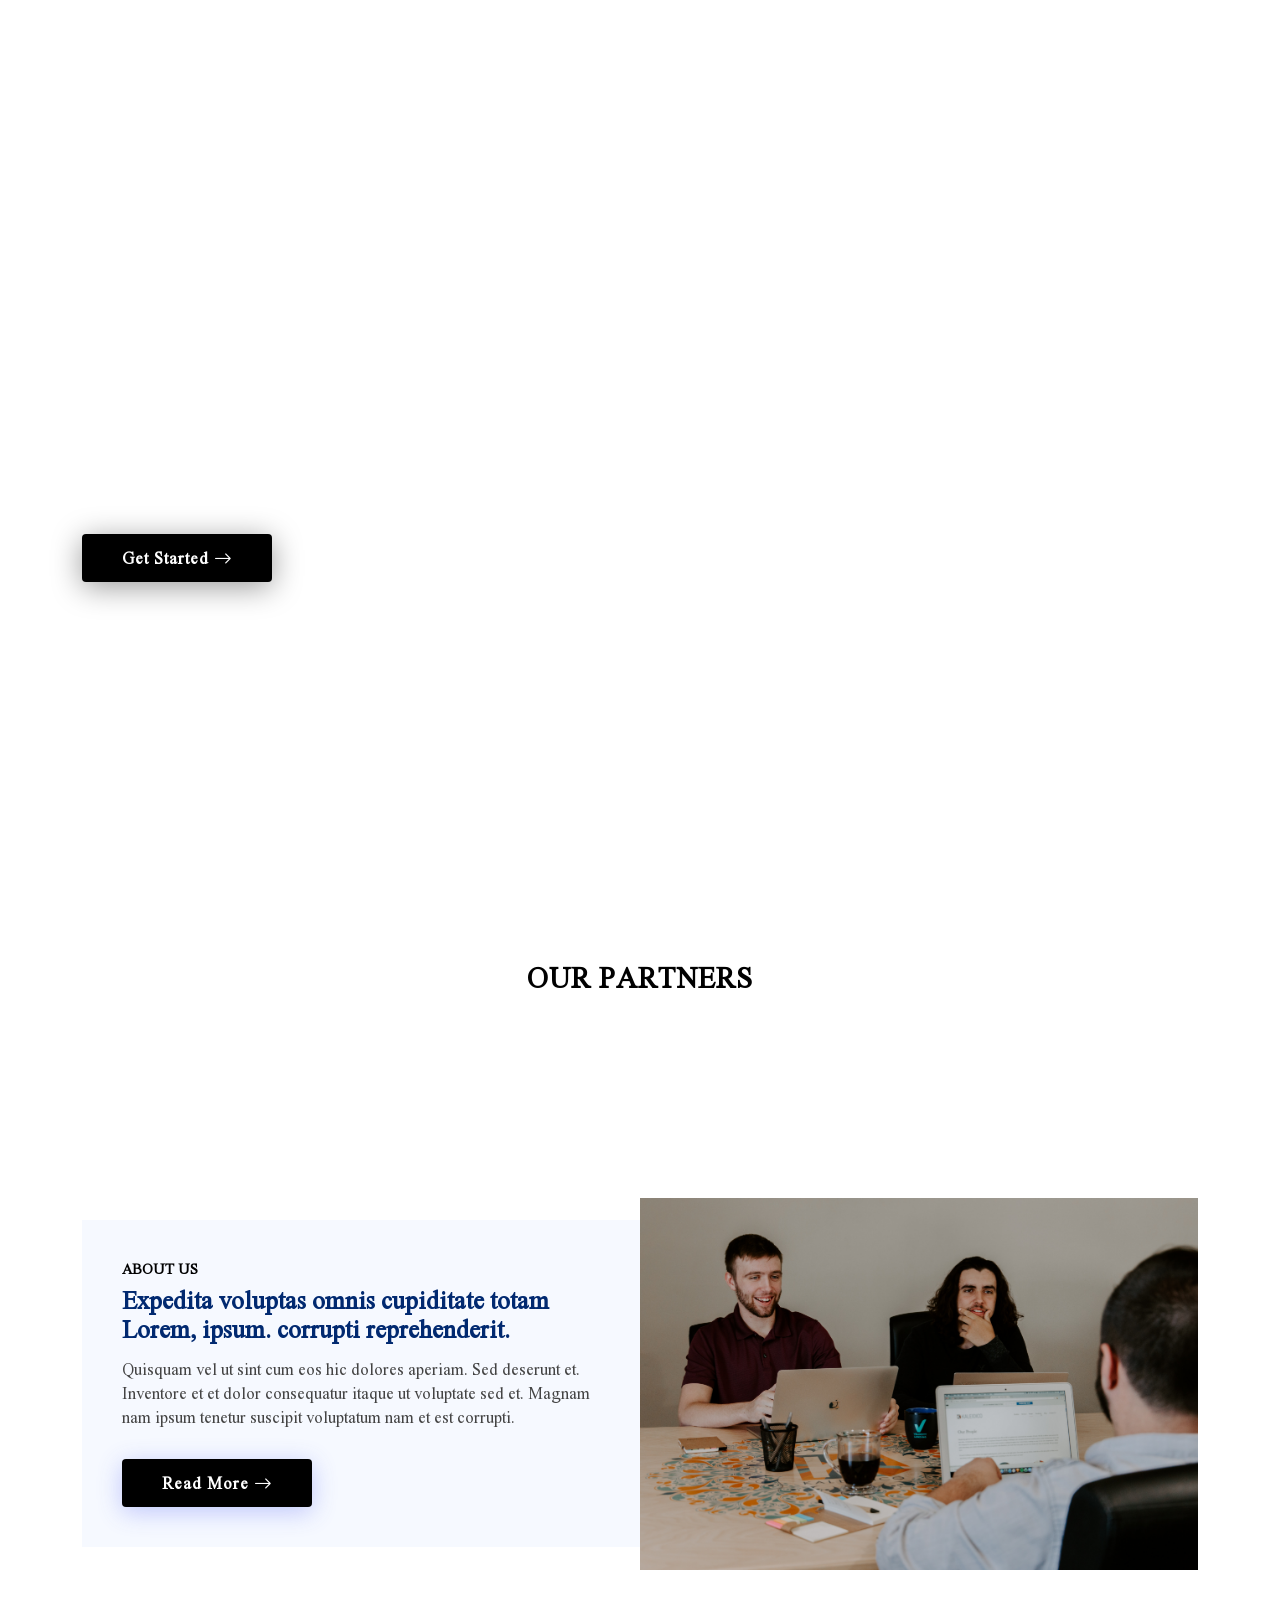
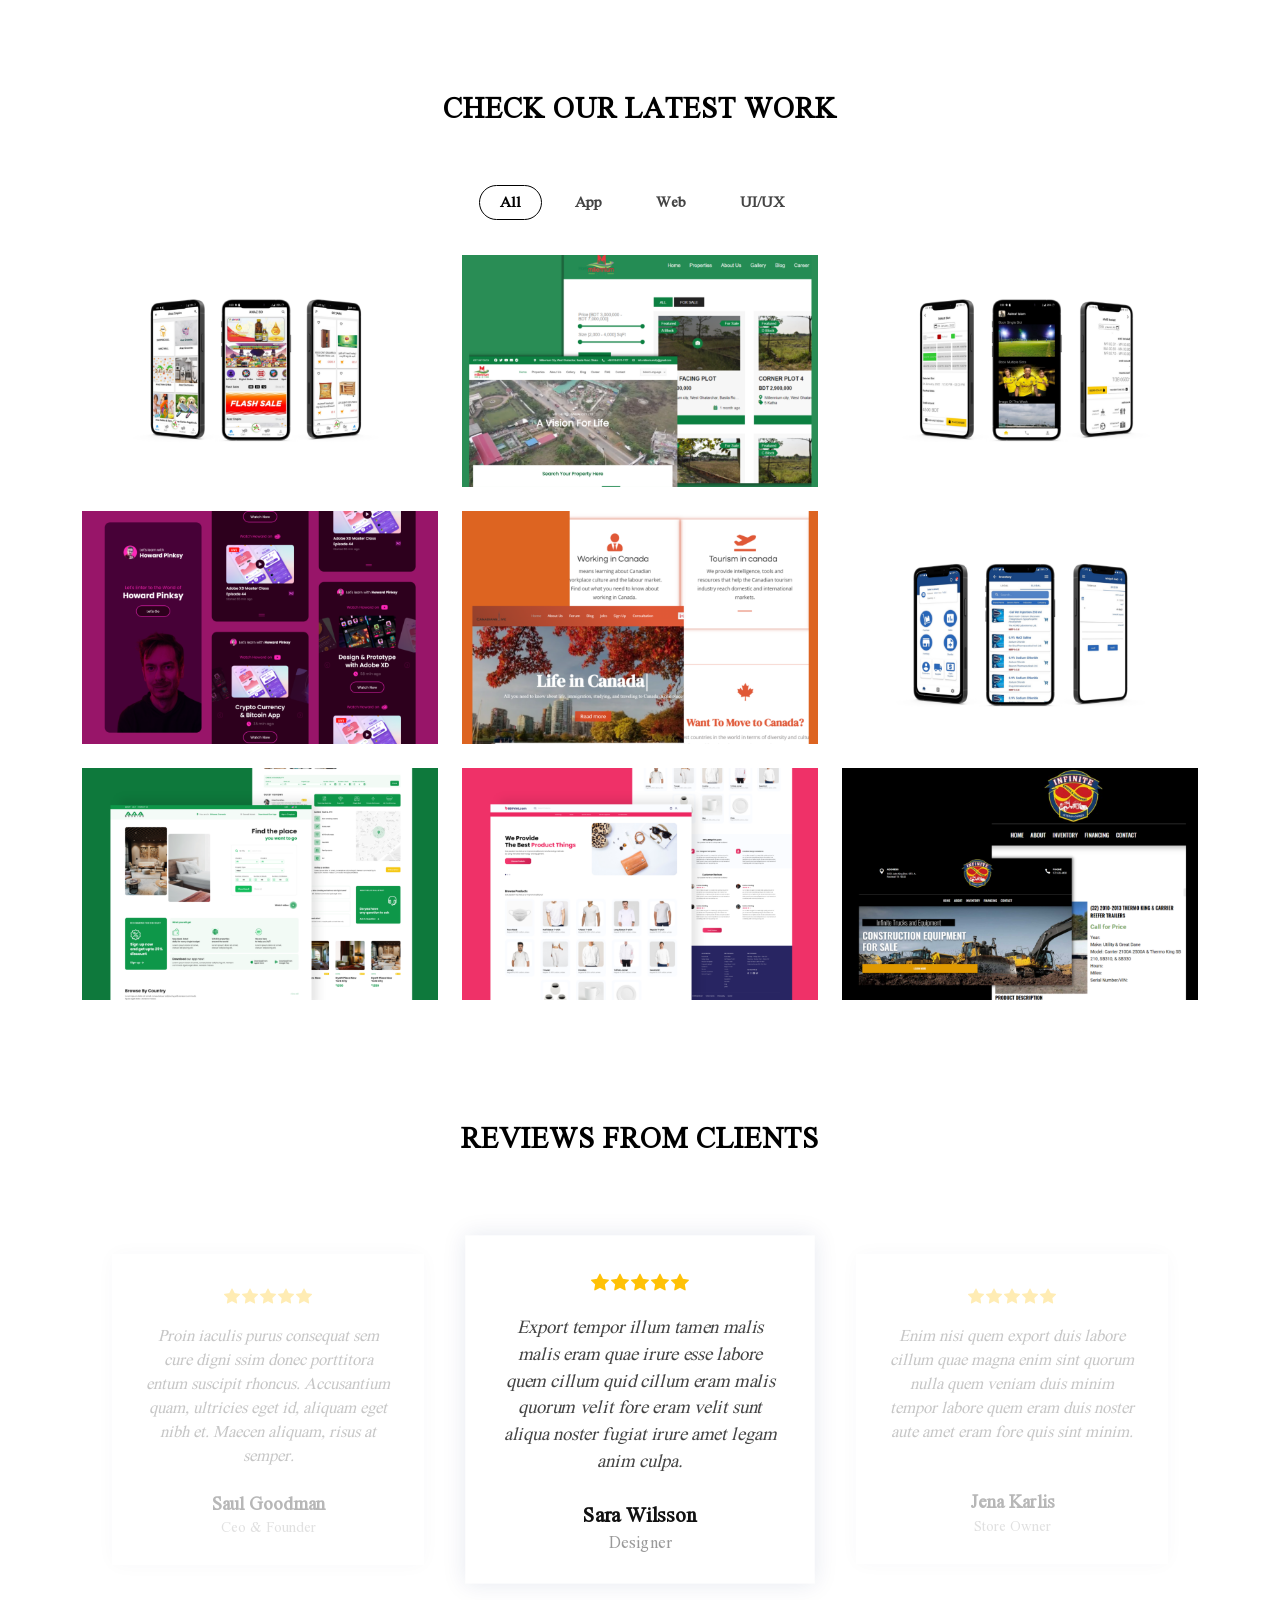
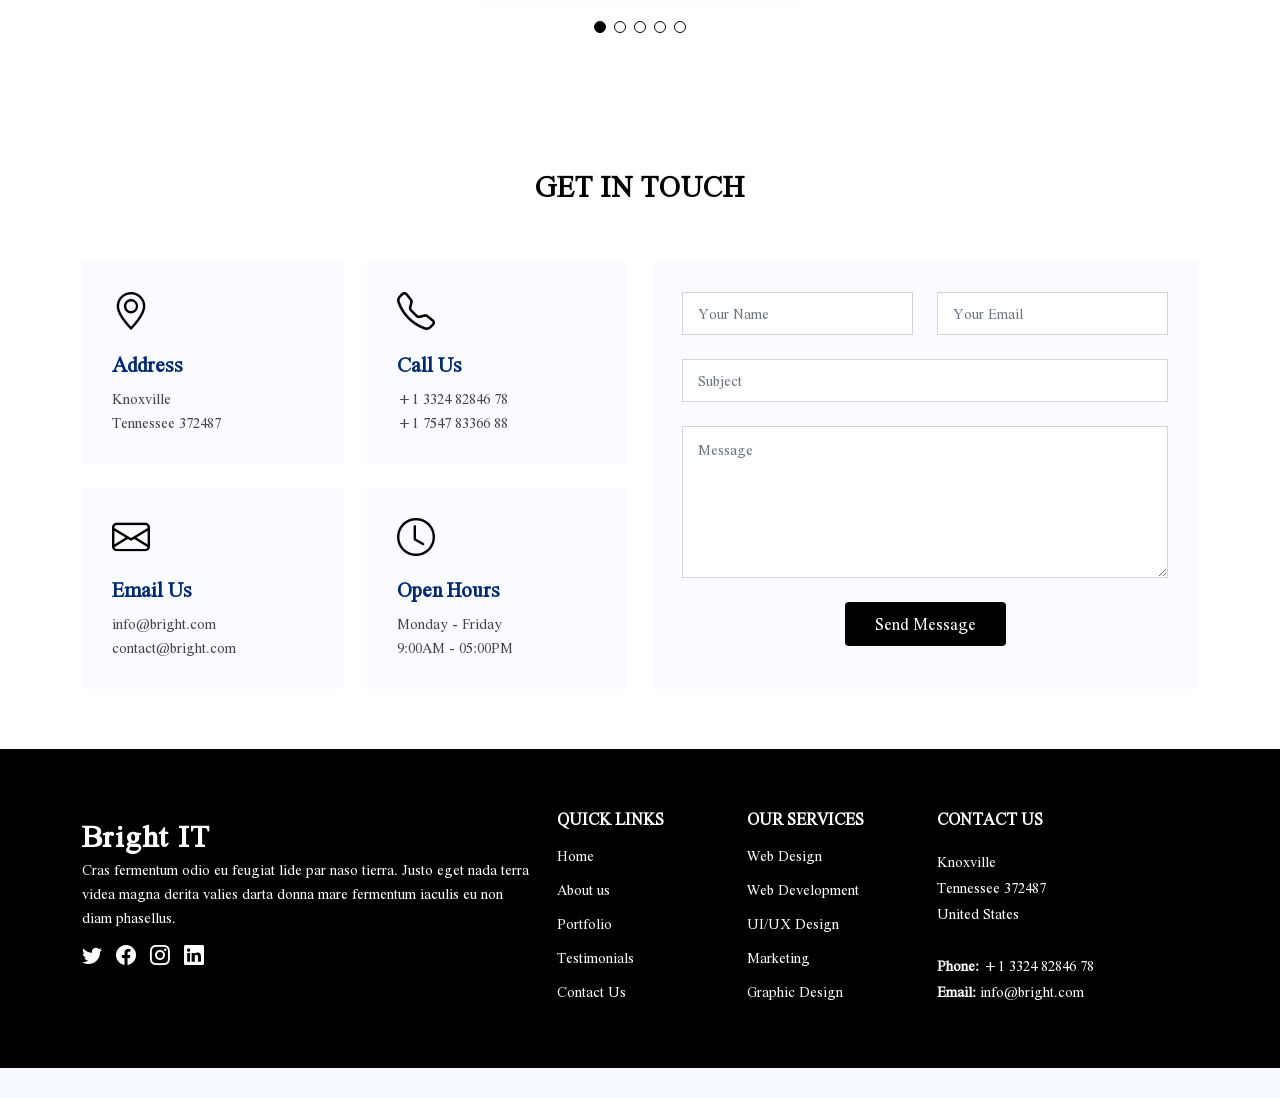
==== index.html @ 9708c17d "commit" ====
<!DOCTYPE html>
<html lang="en">

<head>
    <meta charset="utf-8">
    <meta content="width=device-width, initial-scale=1.0" name="viewport">

    <title>Bright IT Limited</title>
    <meta content="" name="description">
    <meta content="" name="keywords">

    <!-- Vendor CSS Files -->
    <link href="assets/vendor/bootstrap/css/bootstrap.min.css" rel="stylesheet">
    <link href="assets/vendor/bootstrap-icons/bootstrap-icons.css" rel="stylesheet">
    <link href="assets/vendor/glightbox/css/glightbox.min.css" rel="stylesheet">
    <link href="assets/vendor/remixicon/remixicon.css" rel="stylesheet">
    <link href="assets/vendor/swiper/swiper-bundle.min.css" rel="stylesheet">

    <link href="assets/css/style.css" rel="stylesheet">
</head>

<body>
    <!-- Header -->
    <header id="header" class="header fixed-top">
        <div class="container-fluid container-xl d-flex align-items-center justify-content-between">

            <a href="index.html" class="logo d-flex align-items-center">
                <span>Bright IT</span>
            </a>

            <nav id="navbar" class="navbar">
                <ul>
                    <li><a class="nav-link scrollto active" href="#hero">Home</a></li>
                    <li><a class="nav-link scrollto" href="#clients">Clients</a></li>
                    <li><a class="nav-link scrollto" href="#about">About Us</a></li>
                    <li><a class="nav-link scrollto" href="#portfolio">Portfolio</a></li>
                    <li><a class="nav-link scrollto" href="#testimonials">Testimonials</a></li>
                    <li><a href="#contact">Contact Us</a></li>
                </ul>
                <i class="bi bi-list mobile-nav-toggle"></i>
            </nav>
        </div>
    </header>

    <!-- Hero Section -->
    <section id="hero" class="hero d-flex align-items-center">
        <div class="container">
            <div class="row">

                <div class="col-lg-6 d-flex flex-column justify-content-center">
                    <h1>We offer modern solutions for growing your business</h1>
                    <h2>We are team of talented designers making websites with team of talented designers making
                        Bootstrap Lorem ipsum dolor sit.</h2>
                    <div>
                        <div class="text-center text-lg-start">
                            <a href="#about"
                                class="btn-get-started scrollto d-inline-flex align-items-center justify-content-center align-self-center">
                                <span>Get Started</span>
                                <i class="bi bi-arrow-right"></i>
                            </a>
                        </div>
                    </div>
                </div>

                <div class="col-lg-6 hero-img">
                    <img src="assets/img/hero-img.png" class="img-fluid" alt="">
                </div>
            </div>
        </div>
    </section>

    <!-- Clients Section -->
    <section id="clients" class="clients">
        <div class="container">
            <header class="section-heading">
                <h2>Our Partners</h2>
            </header>

            <div class="clients-slider swiper">
                <div class="swiper-wrapper align-items-center">
                    <div class="swiper-slide"><img src="assets/img/clients/client-1.png" class="img-fluid" alt=""></div>
                    <div class="swiper-slide"><img src="assets/img/clients/client-2.png" class="img-fluid" alt=""></div>
                    <div class="swiper-slide"><img src="assets/img/clients/client-3.png" class="img-fluid" alt=""></div>
                    <div class="swiper-slide"><img src="assets/img/clients/client-4.png" class="img-fluid" alt=""></div>
                    <div class="swiper-slide"><img src="assets/img/clients/client-5.png" class="img-fluid" alt=""></div>
                    <div class="swiper-slide"><img src="assets/img/clients/client-6.png" class="img-fluid" alt=""></div>
                    <div class="swiper-slide"><img src="assets/img/clients/client-7.png" class="img-fluid" alt=""></div>
                    <div class="swiper-slide"><img src="assets/img/clients/client-8.png" class="img-fluid" alt=""></div>
                </div>
            </div>
        </div>
    </section>

    <main id="main">
        <!-- About Section -->
        <section id="about" class="about">
            <div class="container">
                <div class="row gx-0">

                    <div class="col-lg-6 d-flex flex-column justify-content-center">
                        <div class="content">
                            <h3>About Us</h3>
                            <h2>Expedita voluptas omnis cupiditate totam Lorem, ipsum.
                                corrupti reprehenderit.</h2>
                            <p>
                                Quisquam vel ut sint cum eos hic dolores aperiam. Sed deserunt et. Inventore et et dolor
                                consequatur itaque ut voluptate sed et. Magnam nam ipsum tenetur suscipit voluptatum nam
                                et est corrupti.
                            </p>
                            <div class="text-center text-lg-start">
                                <a href="#"
                                    class="btn-read-more d-inline-flex align-items-center justify-content-center align-self-center">
                                    <span>Read More</span>
                                    <i class="bi bi-arrow-right"></i>
                                </a>
                            </div>
                        </div>
                    </div>

                    <div class="col-lg-6 d-flex align-items-center">
                        <img src="assets/img/about-image.jpg" class="img-fluid" alt="">
                    </div>

                </div>
            </div>
        </section>

        <!-- Portfolio Section -->
        <section id="portfolio" class="portfolio">
            <div class="container">
                <header class="section-heading">
                    <h2>Check our latest work</h2>
                </header>

                <div class="row">
                    <div class="col-lg-12 d-flex justify-content-center">
                        <ul id="portfolio-filters">
                            <li data-filter="*" class="filter-active">All</li>
                            <li data-filter=".filter-app">App</li>
                            <li data-filter=".filter-web">Web</li>
                            <li data-filter=".filter-ui">UI/UX</li>
                        </ul>
                    </div>
                </div>

                <div class="row gy-4 portfolio-container">
                    <div class="col-lg-4 col-md-6 portfolio-item filter-app">
                        <div class="portfolio-wrap">
                            <img src="assets/img/portfolio/portfolio1.png" class="img-fluid" alt="">
                            <div class="portfolio-info">
                                <h4>App 1</h4>
                                <p>App</p>
                                <div class="portfolio-links">
                                    <a href="assets/img/portfolio/portfolio1.png" data-gallery="portfolioGallery"
                                        class="portfokio-lightbox" title="App 1"><i class="bi bi-plus"></i></a>
                                    <a href="" title="More Details"><i class="bi bi-link"></i></a>
                                </div>
                            </div>
                        </div>
                    </div>

                    <div class="col-lg-4 col-md-6 portfolio-item filter-web">
                        <div class="portfolio-wrap">
                            <img src="assets/img/portfolio/portfolio4.png" class="img-fluid" alt="">
                            <div class="portfolio-info">
                                <h4>Web 3</h4>
                                <p>Web</p>
                                <div class="portfolio-links">
                                    <a href="assets/img/portfolio/portfolio4.png" data-gallery="portfolioGallery"
                                        class="portfokio-lightbox" title="Web 3"><i class="bi bi-plus"></i></a>
                                    <a href="" title="More Details"><i class="bi bi-link"></i></a>
                                </div>
                            </div>
                        </div>
                    </div>

                    <div class="col-lg-4 col-md-6 portfolio-item filter-app">
                        <div class="portfolio-wrap">
                            <img src="assets/img/portfolio/portfolio3.png" class="img-fluid" alt="">
                            <div class="portfolio-info">
                                <h4>App 2</h4>
                                <p>App</p>
                                <div class="portfolio-links">
                                    <a href="assets/img/portfolio/portfolio3.png" data-gallery="portfolioGallery"
                                        class="portfokio-lightbox" title="App 2"><i class="bi bi-plus"></i></a>
                                    <a href="" title="More Details"><i class="bi bi-link"></i></a>
                                </div>
                            </div>
                        </div>
                    </div>

                    <div class="col-lg-4 col-md-6 portfolio-item filter-ui">
                        <div class="portfolio-wrap">
                            <img src="assets/img/portfolio/portfolio7.png" class="img-fluid" alt="">
                            <div class="portfolio-info">
                                <h4>Card 2</h4>
                                <p>Card</p>
                                <div class="portfolio-links">
                                    <a href="assets/img/portfolio/portfolio7.png" data-gallery="portfolioGallery"
                                        class="portfokio-lightbox" title="Card 2"><i class="bi bi-plus"></i></a>
                                    <a href="" title="More Details"><i class="bi bi-link"></i></a>
                                </div>
                            </div>
                        </div>
                    </div>

                    <div class="col-lg-4 col-md-6 portfolio-item filter-web">
                        <div class="portfolio-wrap">
                            <img src="assets/img/portfolio/portfolio5.png" class="img-fluid" alt="">
                            <div class="portfolio-info">
                                <h4>Web 2</h4>
                                <p>Web</p>
                                <div class="portfolio-links">
                                    <a href="assets/img/portfolio/portfolio5.png" data-gallery="portfolioGallery"
                                        class="portfokio-lightbox" title="Web 2"><i class="bi bi-plus"></i></a>
                                    <a href="" title="More Details"><i class="bi bi-link"></i></a>
                                </div>
                            </div>
                        </div>
                    </div>

                    <div class="col-lg-4 col-md-6 portfolio-item filter-app">
                        <div class="portfolio-wrap">
                            <img src="assets/img/portfolio/portfolio2.png" class="img-fluid" alt="">
                            <div class="portfolio-info">
                                <h4>App 3</h4>
                                <p>App</p>
                                <div class="portfolio-links">
                                    <a href="assets/img/portfolio/portfolio2.png" data-gallery="portfolioGallery"
                                        class="portfokio-lightbox" title="App 3"><i class="bi bi-plus"></i></a>
                                    <a href="" title="More Details"><i class="bi bi-link"></i></a>
                                </div>
                            </div>
                        </div>
                    </div>

                    <div class="col-lg-4 col-md-6 portfolio-item filter-ui">
                        <div class="portfolio-wrap">
                            <img src="assets/img/portfolio/portfolio8.png" class="img-fluid" alt="">
                            <div class="portfolio-info">
                                <h4>Card 1</h4>
                                <p>Card</p>
                                <div class="portfolio-links">
                                    <a href="assets/img/portfolio/portfolio8.png" data-gallery="portfolioGallery"
                                        class="portfokio-lightbox" title="Card 1"><i class="bi bi-plus"></i></a>
                                    <a href="" title="More Details"><i class="bi bi-link"></i></a>
                                </div>
                            </div>
                        </div>
                    </div>

                    <div class="col-lg-4 col-md-6 portfolio-item filter-ui">
                        <div class="portfolio-wrap">
                            <img src="assets/img/portfolio/portfolio9.png" class="img-fluid" alt="">
                            <div class="portfolio-info">
                                <h4>Card 3</h4>
                                <p>Card</p>
                                <div class="portfolio-links">
                                    <a href="assets/img/portfolio/portfolio9.png" data-gallery="portfolioGallery"
                                        class="portfokio-lightbox" title="Card 3"><i class="bi bi-plus"></i></a>
                                    <a href="" title="More Details"><i class="bi bi-link"></i></a>
                                </div>
                            </div>
                        </div>
                    </div>

                    <div class="col-lg-4 col-md-6 portfolio-item filter-web">
                        <div class="portfolio-wrap">
                            <img src="assets/img/portfolio/portfolio6.png" class="img-fluid" alt="">
                            <div class="portfolio-info">
                                <h4>Web 3</h4>
                                <p>Web</p>
                                <div class="portfolio-links">
                                    <a href="assets/img/portfolio/portfolio6.png" data-gallery="portfolioGallery"
                                        class="portfokio-lightbox" title="Web 3"><i class="bi bi-plus"></i></a>
                                    <a href="" title="More Details"><i class="bi bi-link"></i></a>
                                </div>
                            </div>
                        </div>
                    </div>
                </div>
            </div>
        </section>

        <!-- Testimonials Section -->
        <section id="testimonials" class="testimonials">
            <div class="container">
                <header class="section-heading">
                    <h2>Reviews From Clients</h2>
                </header>

                <div class="testimonials-slider swiper">
                    <div class="swiper-wrapper">

                        <div class="swiper-slide">
                            <div class="testimonial-item">
                                <div class="stars">
                                    <i class="bi bi-star-fill"></i><i class="bi bi-star-fill"></i><i
                                        class="bi bi-star-fill"></i><i class="bi bi-star-fill"></i><i
                                        class="bi bi-star-fill"></i>
                                </div>
                                <p>
                                    Proin iaculis purus consequat sem cure digni ssim donec porttitora entum suscipit
                                    rhoncus. Accusantium quam, ultricies eget id, aliquam eget nibh et. Maecen aliquam,
                                    risus at semper.
                                </p>
                                <div class="profile mt-auto">
                                    <h3>Saul Goodman</h3>
                                    <h4>Ceo &amp; Founder</h4>
                                </div>
                            </div>
                        </div>

                        <div class="swiper-slide">
                            <div class="testimonial-item">
                                <div class="stars">
                                    <i class="bi bi-star-fill"></i><i class="bi bi-star-fill"></i><i
                                        class="bi bi-star-fill"></i><i class="bi bi-star-fill"></i><i
                                        class="bi bi-star-fill"></i>
                                </div>
                                <p>
                                    Export tempor illum tamen malis malis eram quae irure esse labore quem cillum quid
                                    cillum eram malis quorum velit fore eram velit sunt aliqua noster fugiat irure amet
                                    legam anim culpa.
                                </p>
                                <div class="profile mt-auto">
                                    <h3>Sara Wilsson</h3>
                                    <h4>Designer</h4>
                                </div>
                            </div>
                        </div>

                        <div class="swiper-slide">
                            <div class="testimonial-item">
                                <div class="stars">
                                    <i class="bi bi-star-fill"></i><i class="bi bi-star-fill"></i><i
                                        class="bi bi-star-fill"></i><i class="bi bi-star-fill"></i><i
                                        class="bi bi-star-fill"></i>
                                </div>
                                <p>
                                    Enim nisi quem export duis labore cillum quae magna enim sint quorum nulla quem
                                    veniam duis minim tempor labore quem eram duis noster aute amet eram fore quis sint
                                    minim.
                                </p>
                                <div class="profile mt-auto">
                                    <h3>Jena Karlis</h3>
                                    <h4>Store Owner</h4>
                                </div>
                            </div>
                        </div>

                        <div class="swiper-slide">
                            <div class="testimonial-item">
                                <div class="stars">
                                    <i class="bi bi-star-fill"></i><i class="bi bi-star-fill"></i><i
                                        class="bi bi-star-fill"></i><i class="bi bi-star-fill"></i><i
                                        class="bi bi-star-fill"></i>
                                </div>
                                <p>
                                    Fugiat enim eram quae cillum dolore dolor amet nulla culpa multos export minim
                                    fugiat minim velit minim dolor enim duis veniam ipsum anim magna sunt elit fore quem
                                    dolore labore illum veniam.
                                </p>
                                <div class="profile mt-auto">
                                    <h3>Matt Brandon</h3>
                                    <h4>Freelancer</h4>
                                </div>
                            </div>
                        </div>

                        <div class="swiper-slide">
                            <div class="testimonial-item">
                                <div class="stars">
                                    <i class="bi bi-star-fill"></i><i class="bi bi-star-fill"></i><i
                                        class="bi bi-star-fill"></i><i class="bi bi-star-fill"></i><i
                                        class="bi bi-star-fill"></i>
                                </div>
                                <p>
                                    Quis quorum aliqua sint quem legam fore sunt eram irure aliqua veniam tempor noster
                                    veniam enim culpa labore duis sunt culpa nulla illum cillum fugiat legam esse veniam
                                    culpa fore nisi cillum quid.
                                </p>
                                <div class="profile mt-auto">
                                    <h3>John Larson</h3>
                                    <h4>Entrepreneur</h4>
                                </div>
                            </div>
                        </div>

                    </div>
                    <div class="swiper-pagination"></div>
                </div>
            </div>
        </section>

        <!-- Contact Section -->
        <section id="contact" class="contact">
            <div class="container">
                <header class="section-heading">
                    <h2>Get In Touch</h2>
                </header>

                <div class="row gy-4">
                    <div class="col-lg-6">
                        <div class="row gy-4">
                            <div class="col-md-6">
                                <div class="info-box">
                                    <i class="bi bi-geo-alt"></i>
                                    <h3>Address</h3>
                                    <p>Knoxville<br>
                                        Tennessee 372487</p>
                                </div>
                            </div>

                            <div class="col-md-6">
                                <div class="info-box">
                                    <i class="bi bi-telephone"></i>
                                    <h3>Call Us</h3>
                                    <p>+1 3324 82846 78<br>+1 7547 83366 88</p>
                                </div>
                            </div>

                            <div class="col-md-6">
                                <div class="info-box">
                                    <i class="bi bi-envelope"></i>
                                    <h3>Email Us</h3>
                                    <p>info@bright.com<br>contact@bright.com</p>
                                </div>
                            </div>

                            <div class="col-md-6">
                                <div class="info-box">
                                    <i class="bi bi-clock"></i>
                                    <h3>Open Hours</h3>
                                    <p>Monday - Friday<br>9:00AM - 05:00PM</p>
                                </div>
                            </div>

                        </div>
                    </div>

                    <div class="col-lg-6">
                        <form action="" method="" class="php-email-form">
                            <div class="row gy-4">

                                <div class="col-md-6">
                                    <input type="text" name="name" class="form-control" placeholder="Your Name"
                                        required>
                                </div>

                                <div class="col-md-6 ">
                                    <input type="email" class="form-control" name="email" placeholder="Your Email"
                                        required>
                                </div>

                                <div class="col-md-12">
                                    <input type="text" class="form-control" name="subject" placeholder="Subject"
                                        required>
                                </div>

                                <div class="col-md-12">
                                    <textarea class="form-control" name="message" rows="6" placeholder="Message"
                                        required></textarea>
                                </div>

                                <div class="col-md-12 text-center">
                                    <div class="loading">Loading</div>
                                    <div class="error-message"></div>
                                    <div class="sent-message">Your message has been sent. Thank you!</div>

                                    <button type="submit">Send Message</button>
                                </div>
                            </div>
                        </form>
                    </div>
                </div>
            </div>
        </section>
    </main>

    <!-- Footer -->
    <footer id="footer" class="footer">
        <div class="footer-top">
            <div class="container">

                <div class="row gy-4">
                    <div class="col-lg-5 col-md-12 footer-info">
                        <a href="index.html" class="logo d-flex align-items-center">
                            <span>Bright IT</span>
                        </a>
                        <p>Cras fermentum odio eu feugiat lide par naso tierra. Justo eget nada terra videa magna derita
                            valies darta donna mare fermentum iaculis eu non diam phasellus.</p>
                        <div class="social-links mt-3">
                            <a href="https://shahriarrhythm.com/" class="twitter"><i class="bi bi-twitter"></i></a>
                            <a href="https://shahriarrhythm.com/" class="facebook"><i class="bi bi-facebook"></i></a>
                            <a href="https://shahriarrhythm.com/" class="instagram"><i class="bi bi-instagram"></i></a>
                            <a href="https://shahriarrhythm.com/" class="linkedin"><i class="bi bi-linkedin"></i></a>
                        </div>
                    </div>

                    <div class="col-lg-2 col-6 footer-links">
                        <h4>Quick Links</h4>
                        <ul>
                            <li></i> <a href="#hero">Home</a></li>
                            <li></i> <a href="#about">About us</a></li>
                            <li></i> <a href="#portfolio">Portfolio</a></li>
                            <li></i> <a href="#testimonials">Testimonials</a></li>
                            <li></i> <a href="#contact">Contact Us</a></li>
                        </ul>
                    </div>

                    <div class="col-lg-2 col-6 footer-links">
                        <h4>Our Services</h4>
                        <ul>
                            <li></i> <a href="#">Web Design</a></li>
                            <li></i> <a href="#">Web Development</a></li>
                            <li></i> <a href="#">UI/UX Design</a></li>
                            <li></i> <a href="#">Marketing</a></li>
                            <li></i> <a href="#">Graphic Design</a></li>
                        </ul>
                    </div>

                    <div class="col-lg-3 col-md-12 footer-contact text-center text-md-start">
                        <h4>Contact Us</h4>
                        <p>
                            Knoxville <br>
                            Tennessee 372487<br>
                            United States <br><br>
                            <strong>Phone:</strong> +1 3324 82846 78<br>
                            <strong>Email:</strong> info@bright.com<br>
                        </p>
                    </div>
                </div>

            </div>
        </div>
    </footer>

    <!-- scroll to top button -->
    <a href="#" class="back-to-top d-flex align-items-center justify-content-center"><i
            class="bi bi-arrow-up-short"></i></a>

    <!-- Vendor JS Files -->
    <script src="assets/vendor/purecounter/purecounter.js"></script>
    <script src="assets/vendor/bootstrap/js/bootstrap.bundle.min.js"></script>
    <script src="assets/vendor/glightbox/js/glightbox.min.js"></script>
    <script src="assets/vendor/isotope-layout/isotope.pkgd.min.js"></script>
    <script src="assets/vendor/swiper/swiper-bundle.min.js"></script>

    <!-- Custom JS File -->
    <script src="assets/js/main.js"></script>
</body>

</html>
---- assets/css/style.css ----
/* font */
@import url('https://fonts.googleapis.com/css2?family=Nuosu+SIL&display=swap');

/* Global style */
:root {
  scroll-behavior: smooth;
}

body {
  font-family: 'Nuosu SIL', serif;
  color: #444444;
}

a {
  color: #000000;
  text-decoration: none;
}

a:hover {
  color: #0c1781;
  text-decoration: none;
}

h1,
h2,
h3,
h4,
h5,
h6 {
  font-family: 'Nuosu SIL', serif;
}

/* Sections */
section {
  padding: 60px 0;
  overflow: hidden;
}

.section-heading {
  text-align: center;
  padding-bottom: 60px;
}

.section-heading h2 {
  font-size: 28px;
  letter-spacing: 1px;
  font-weight: 700;
  margin: 0;
  color: #000000;
  text-transform: uppercase;
}

@media (max-width: 768px) {
  .section-heading p {
    font-size: 28px;
    line-height: 32px;
  }
}

/* Back to top button */
.back-to-top {
  position: fixed;
  visibility: hidden;
  opacity: 0;
  right: 15px;
  bottom: 15px;
  z-index: 99999;
  background: #000000;
  width: 40px;
  height: 40px;
  border-radius: 4px;
  transition: all 0.4s;
}

.back-to-top i {
  font-size: 24px;
  color: #fff;
  line-height: 0;
}

.back-to-top:hover {
  background: #ffffff;
}

.back-to-top i:hover {
  color: black;
}

.back-to-top.active {
  visibility: visible;
  opacity: 1;
}

/* Header */
.header {
  transition: all 0.5s;
  z-index: 997;
  padding: 20px 0;
}

.header.header-scrolled {
  background: rgb(0, 0, 0);
  padding: 15px 0;
  box-shadow: 0px 2px 20px rgba(197, 197, 197, 0.1);
}

.header .logo {
  line-height: 0;
}

.header .logo span {
  font-size: 30px;
  font-weight: 700;
  letter-spacing: 1px;
  color: #ffffff;
  font-family: 'Nuosu SIL', serif;
  margin-top: 3px;
}

/* Navigation Menu 
Desktop Navigation */
.navbar {
  padding: 0;
}

.navbar ul {
  margin: 0;
  padding: 0;
  display: flex;
  list-style: none;
  align-items: center;
}

.navbar li {
  position: relative;
}

.navbar a,
.navbar a:focus {
  display: flex;
  align-items: center;
  justify-content: space-between;
  padding: 10px 0 10px 30px;
  font-family: 'Nuosu SIL', serif;
  font-size: 16px;
  font-weight: 700;
  color: #ffffff;
  white-space: nowrap;
  transition: 0.3s;
}

.navbar a i,
.navbar a:focus i {
  font-size: 12px;
  line-height: 0;
  margin-left: 5px;
}

.navbar a:hover,
.navbar .active,
.navbar .active:focus,
.navbar li:hover>a {
  color: #ffffff;
}

/* Mobile Navigation */
.mobile-nav-toggle {
  color: #012970;
  font-size: 28px;
  cursor: pointer;
  display: none;
  line-height: 0;
  transition: 0.5s;
}

.mobile-nav-toggle.bi-x {
  color: #fff;
}

@media (max-width: 991px) {
  .mobile-nav-toggle {
    display: block;
  }

  .navbar ul {
    display: none;
  }
}

.navbar-mobile {
  position: fixed;
  overflow: hidden;
  top: 0;
  right: 0;
  left: 0;
  bottom: 0;
  background: rgba(1, 22, 61, 0.9);
  transition: 0.3s;
}

.navbar-mobile .mobile-nav-toggle {
  position: absolute;
  top: 15px;
  right: 15px;
}

.navbar-mobile ul {
  display: block;
  position: absolute;
  top: 55px;
  right: 15px;
  bottom: 15px;
  left: 15px;
  padding: 10px 0;
  border-radius: 10px;
  background-color: #fff;
  overflow-y: auto;
  transition: 0.3s;
}

.navbar-mobile a,
.navbar-mobile a:focus {
  padding: 10px 20px;
  font-size: 15px;
  color: #012970;
}

.navbar-mobile a:hover,
.navbar-mobile .active,
.navbar-mobile li:hover>a {
  color: #000000;
}

/* Hero Section */
.hero {
  width: 100%;
  height: 100vh;
  background: url(../img/bg.jpg) top right no-repeat;
  background-size: cover;
}

.hero h1 {
  margin: 0;
  font-size: 48px;
  font-weight: 700;
  color: #ffffff;
}

.hero h2 {
  color: #ffffff;
  margin: 15px 0 0 0;
  font-size: 20px;
  line-height: 28px;
}

.hero .btn-get-started {
  margin-top: 30px;
  line-height: 0;
  padding: 15px 40px;
  border-radius: 4px;
  transition: 0.5s;
  color: #fff;
  background: #000000;
  box-shadow: 0px 5px 30px rgba(0, 0, 0, 0.4);
}

.hero .btn-get-started span {
  font-family: 'Nuosu SIL', serif;
  font-weight: 600;
  font-size: 16px;
  letter-spacing: 1px;
}

.hero .btn-get-started i {
  margin-left: 5px;
  font-size: 18px;
  transition: 0.3s;
}

.hero .btn-get-started:hover i {
  transform: translateX(5px);
}

.hero .hero-img {
  text-align: right;
}

@media (min-width: 1024px) {
  .hero {
    background-attachment: fixed;
  }
}

@media (max-width: 991px) {
  .hero {
    height: auto;
    padding: 120px 0 60px 0;
  }

  .hero .hero-img {
    text-align: center;
    margin-top: 80px;
  }

  .hero .hero-img img {
    width: 80%;
  }
}

@media (max-width: 768px) {
  .hero {
    text-align: center;
  }

  .hero h1 {
    font-size: 32px;
  }

  .hero h2 {
    font-size: 24px;
  }

  .hero .hero-img img {
    width: 100%;
  }
}

/* Clients */
.clients .clients-slider .swiper-slide img {
  opacity: 0.5;
  transition: 0.3s;
}

.clients .clients-slider .swiper-slide img:hover {
  opacity: 1;
}

/* About */
.about .content {
  background-color: #f6f9ff;
  padding: 40px;
}

.about h3 {
  font-size: 14px;
  font-weight: 700;
  color: #000000;
  text-transform: uppercase;
}

.about h2 {
  font-size: 24px;
  font-weight: 700;
  color: #012970;
}

.about p {
  margin: 15px 0 30px 0;
  line-height: 24px;
}

.about .btn-read-more {
  line-height: 0;
  padding: 15px 40px;
  border-radius: 4px;
  transition: 0.5s;
  color: #fff;
  background: #000000;
  box-shadow: 0px 5px 25px rgba(65, 84, 241, 0.3);
}

.about .btn-read-more span {
  font-family: 'Nuosu SIL', serif;
  font-weight: 600;
  font-size: 16px;
  letter-spacing: 1px;
}

.about .btn-read-more i {
  margin-left: 5px;
  font-size: 18px;
  transition: 0.3s;
}

.about .btn-read-more:hover i {
  transform: translateX(5px);
}

/* Portfolio */
.portfolio #portfolio-filters {
  padding: 0;
  margin: 0 auto 25px auto;
  list-style: none;
  text-align: center;
  background: white;
  border-radius: 50px;
  padding: 2px 15px;
}

.portfolio #portfolio-filters li {
  cursor: pointer;
  display: inline-block;
  padding: 8px 20px 10px 20px;
  font-size: 15px;
  font-weight: 600;
  line-height: 1;
  color: #444444;
  margin: 0 4px 8px 4px;
  transition: 0.3s;
  border-radius: 50px;
  border: 1px solid #fff;
}

.portfolio #portfolio-filters li:hover,
.portfolio #portfolio-filters li.filter-active {
  color: #000000;
  border-color: #000000;
}

.portfolio #portfolio-filters li:last-child {
  margin-right: 0;
}

.portfolio .portfolio-wrap {
  transition: 0.3s;
  position: relative;
  overflow: hidden;
  z-index: 1;
  background: rgba(255, 255, 255, 0.75);
}

.portfolio .portfolio-wrap::before {
  content: "";
  background: rgba(255, 255, 255, 0.75);
  position: absolute;
  left: 30px;
  right: 30px;
  top: 30px;
  bottom: 30px;
  transition: all ease-in-out 0.3s;
  z-index: 2;
  opacity: 0;
}

.portfolio .portfolio-wrap img {
  transition: 1s;
}

.portfolio .portfolio-wrap .portfolio-info {
  opacity: 0;
  position: absolute;
  top: 0;
  left: 0;
  right: 0;
  bottom: 0;
  text-align: center;
  z-index: 3;
  transition: all ease-in-out 0.3s;
  display: flex;
  flex-direction: column;
  justify-content: center;
  align-items: center;
}

.portfolio .portfolio-wrap .portfolio-info::before {
  display: block;
  content: "";
  width: 48px;
  height: 48px;
  position: absolute;
  top: 35px;
  left: 35px;
  border-top: 3px solid rgba(1, 41, 112, 0.2);
  border-left: 3px solid rgba(1, 41, 112, 0.2);
  transition: all 0.5s ease 0s;
  z-index: 9994;
}

.portfolio .portfolio-wrap .portfolio-info::after {
  display: block;
  content: "";
  width: 48px;
  height: 48px;
  position: absolute;
  bottom: 35px;
  right: 35px;
  border-bottom: 3px solid rgba(1, 41, 112, 0.2);
  border-right: 3px solid rgba(1, 41, 112, 0.2);
  transition: all 0.5s ease 0s;
  z-index: 9994;
}

.portfolio .portfolio-wrap .portfolio-info h4 {
  font-size: 20px;
  color: #012970;
  font-weight: 700;
}

.portfolio .portfolio-wrap .portfolio-info p {
  color: #012970;
  font-weight: 600;
  font-size: 14px;
  text-transform: uppercase;
  padding: 0;
  margin: 0;
}

.portfolio .portfolio-wrap .portfolio-links {
  text-align: center;
  z-index: 4;
}

.portfolio .portfolio-wrap .portfolio-links a {
  color: #fff;
  background: #000000;
  margin: 10px 2px;
  width: 36px;
  height: 36px;
  display: inline-flex;
  align-items: center;
  justify-content: center;
  border-radius: 50%;
  transition: 0.3s;
}

.portfolio .portfolio-wrap .portfolio-links a i {
  font-size: 24px;
  line-height: 0;
}

.portfolio .portfolio-wrap .portfolio-links a:hover {
  background: #0c1781;
}

.portfolio .portfolio-wrap:hover img {
  transform: scale(1.1);
}

.portfolio .portfolio-wrap:hover::before {
  top: 0;
  left: 0;
  right: 0;
  bottom: 0;
  opacity: 1;
}

.portfolio .portfolio-wrap:hover .portfolio-info {
  opacity: 1;
}

.portfolio .portfolio-wrap:hover .portfolio-info::before {
  top: 15px;
  left: 15px;
}

.portfolio .portfolio-wrap:hover .portfolio-info::after {
  bottom: 15px;
  right: 15px;
}

/* Testimonials */
.testimonials .testimonial-item {
  box-sizing: content-box;
  padding: 30px;
  margin: 40px 30px;
  box-shadow: 0px 0 20px rgba(1, 41, 112, 0.1);
  background: #fff;
  min-height: 250px;
  display: flex;
  flex-direction: column;
  text-align: center;
  transition: 0.3s;
}

.testimonials .testimonial-item .stars {
  margin-bottom: 15px;
}

.testimonials .testimonial-item .stars i {
  color: #ffc107;
  margin: 0 1px;
}

.testimonials .testimonial-item .testimonial-img {
  width: 90px;
  border-radius: 50%;
  border: 4px solid #fff;
  margin: 0 auto;
}

.testimonials .testimonial-item h3 {
  font-size: 18px;
  font-weight: bold;
  margin: 10px 0 5px 0;
  color: #111;
}

.testimonials .testimonial-item h4 {
  font-size: 14px;
  color: #999;
  margin: 0;
}

.testimonials .testimonial-item p {
  font-style: italic;
  margin: 0 auto 15px auto;
}

.testimonials .swiper-pagination {
  margin-top: 20px;
  position: relative;
}

.testimonials .swiper-pagination .swiper-pagination-bullet {
  width: 12px;
  height: 12px;
  background-color: #fff;
  opacity: 1;
  border: 1px solid #000000;
}

.testimonials .swiper-pagination .swiper-pagination-bullet-active {
  background-color: #000000;
}

.testimonials .swiper-slide {
  opacity: 0.3;
}

@media (max-width: 1199px) {
  .testimonials .swiper-slide-active {
    opacity: 1;
  }

  .testimonials .swiper-pagination {
    margin-top: 0;
  }
}

@media (min-width: 1200px) {
  .testimonials .swiper-slide-next {
    opacity: 1;
    transform: scale(1.12);
  }
}

/* Contact */
.contact .info-box {
  color: #444444;
  background: #fafbff;
  padding: 30px;
}

.contact .info-box i {
  font-size: 38px;
  line-height: 0;
  color: #000000;
}

.contact .info-box h3 {
  font-size: 20px;
  color: #012970;
  font-weight: 700;
  margin: 20px 0 10px 0;
}

.contact .info-box p {
  padding: 0;
  line-height: 24px;
  font-size: 14px;
  margin-bottom: 0;
}

.contact .php-email-form {
  background: #fafbff;
  padding: 30px;
  height: 100%;
}

.contact .php-email-form .error-message {
  display: none;
  color: #fff;
  background: #ed3c0d;
  text-align: left;
  padding: 15px;
  margin-bottom: 24px;
  font-weight: 600;
}

.contact .php-email-form .sent-message {
  display: none;
  color: #fff;
  background: #18d26e;
  text-align: center;
  padding: 15px;
  margin-bottom: 24px;
  font-weight: 600;
}

.contact .php-email-form .loading {
  display: none;
  background: #fff;
  text-align: center;
  padding: 15px;
  margin-bottom: 24px;
}

.contact .php-email-form .loading:before {
  content: "";
  display: inline-block;
  border-radius: 50%;
  width: 24px;
  height: 24px;
  margin: 0 10px -6px 0;
  border: 3px solid #18d26e;
  border-top-color: #eee;
  -webkit-animation: animate-loading 1s linear infinite;
  animation: animate-loading 1s linear infinite;
}

.contact .php-email-form input,
.contact .php-email-form textarea {
  border-radius: 0;
  box-shadow: none;
  font-size: 14px;
  border-radius: 0;
}

.contact .php-email-form input:focus,
.contact .php-email-form textarea:focus {
  border-color: #000000;
}

.contact .php-email-form input {
  padding: 10px 15px;
}

.contact .php-email-form textarea {
  padding: 12px 15px;
}

.contact .php-email-form button[type=submit] {
  background: #000000;
  border: 0;
  padding: 10px 30px;
  color: #fff;
  transition: 0.4s;
  border-radius: 4px;
}

.contact .php-email-form button[type=submit]:hover {
  background: #0c1781;
}

@-webkit-keyframes animate-loading {
  0% {
    transform: rotate(0deg);
  }

  100% {
    transform: rotate(360deg);
  }
}

@keyframes animate-loading {
  0% {
    transform: rotate(0deg);
  }

  100% {
    transform: rotate(360deg);
  }
}

/* Footer */
.footer {
  background: #f6f9ff;
  padding: 0 0 30px 0;
  font-size: 14px;
}

.footer .footer-top {
  padding: 60px 0 30px 0;
  background-color: black;
}

@media (max-width: 992px) {
  .footer .footer-top {
    background-position: center bottom;
  }
}

.footer .footer-top .footer-info .logo span {
  font-size: 30px;
  font-weight: 700;
  letter-spacing: 1px;
  color: #ffffff;
  font-family: 'Nuosu SIL', serif;
  margin-top: 3px;
}

.footer .footer-top .footer-info p {
  font-size: 14px;
  line-height: 24px;
  margin-bottom: 0;
  font-family: 'Nuosu SIL', serif;
  color: white;
}

.footer .footer-top .social-links a {
  font-size: 20px;
  display: inline-block;
  color: white;
  line-height: 0;
  margin-right: 10px;
  transition: 0.3s;
}

.footer .footer-top .social-links a:hover {
  color: #8d8d8d;
}

.footer .footer-top h4 {
  font-size: 16px;
  font-weight: bold;
  color: white;
  text-transform: uppercase;
  position: relative;
  padding-bottom: 12px;
}

.footer .footer-top .footer-links {
  margin-bottom: 30px;
}

.footer .footer-top .footer-links ul {
  list-style: none;
  padding: 0;
  margin: 0;
}

.footer .footer-top .footer-links ul li {
  padding: 10px 0;
  display: flex;
  align-items: center;
}

.footer .footer-top .footer-links ul li:first-child {
  padding-top: 0;
}

.footer .footer-top .footer-links ul a {
  color: #ffffff;
  transition: 0.3s;
  display: inline-block;
  line-height: 1;
}

.footer .footer-top .footer-links ul a:hover {
  color: #adadad;
}

.footer .footer-top .footer-contact p {
  line-height: 26px;
  color: white;
}
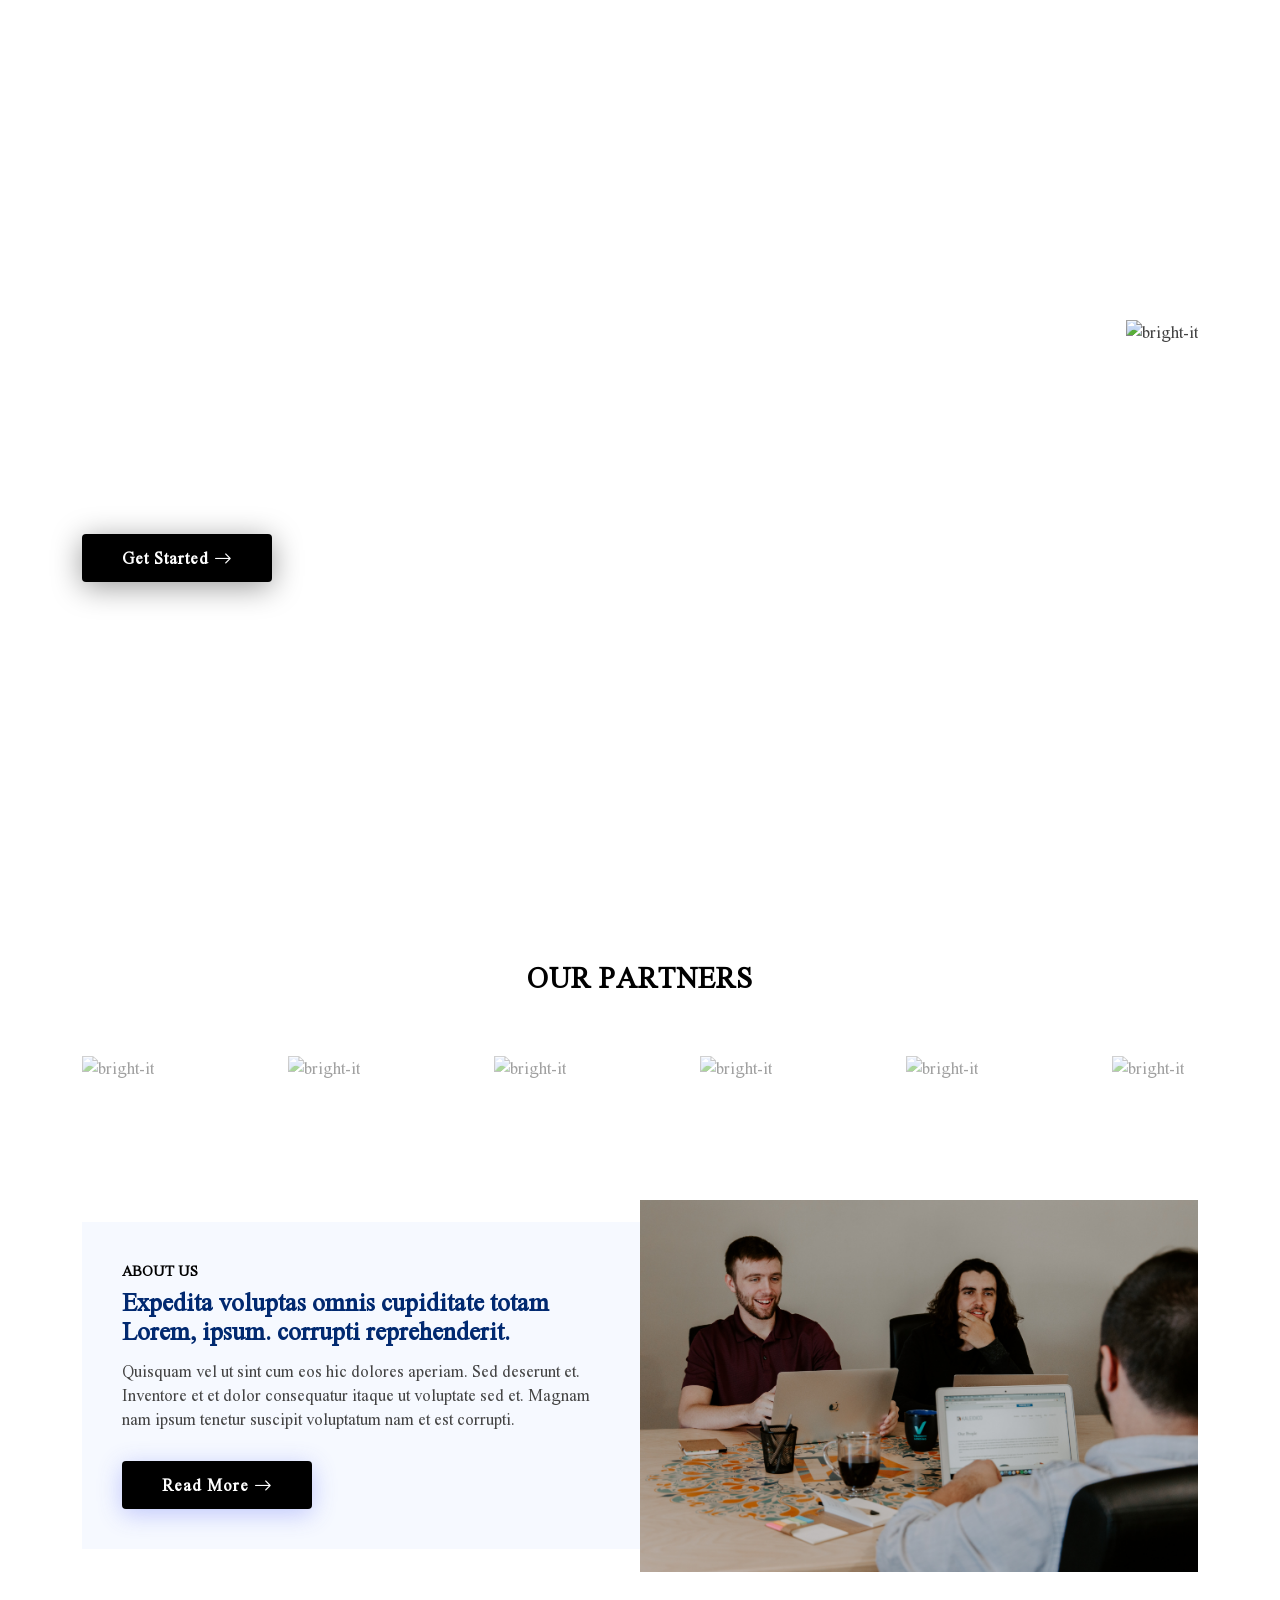
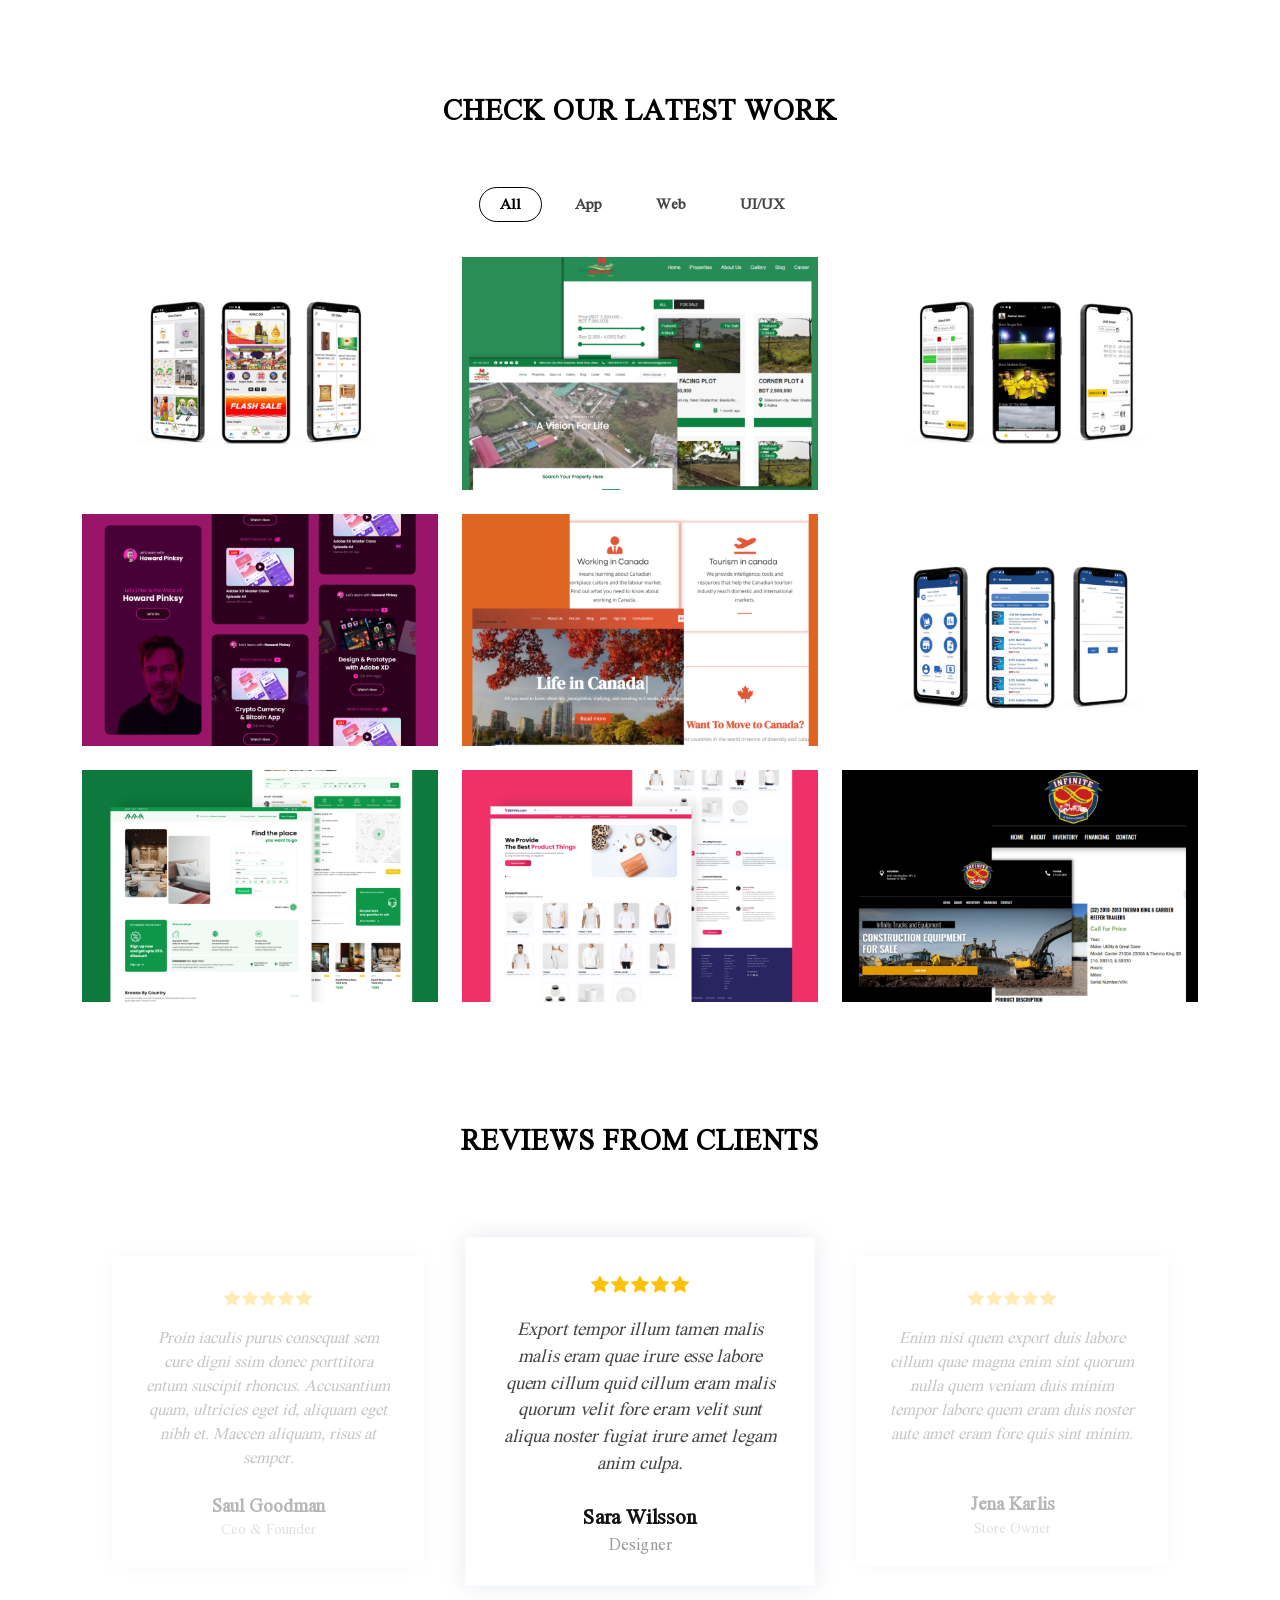
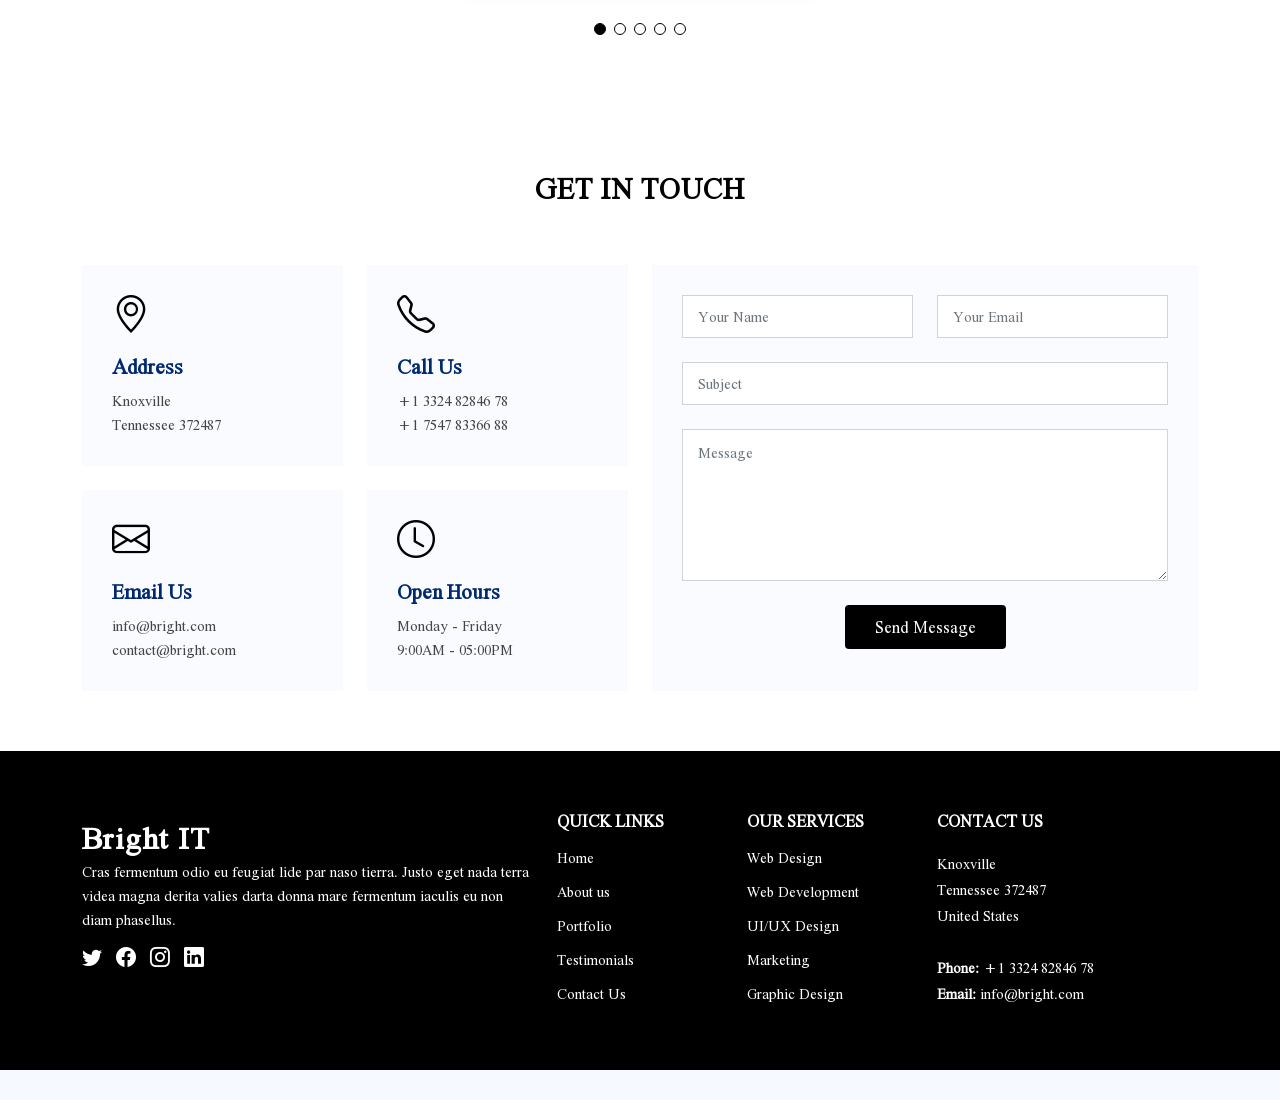
==== commit f9c7518e: "commit" ====
--- a/index.html
+++ b/index.html
@@ -4,12 +4,10 @@
 <head>
     <meta charset="utf-8">
     <meta content="width=device-width, initial-scale=1.0" name="viewport">
-
-    <title>Bright IT Limited</title>
     <meta content="" name="description">
     <meta content="" name="keywords">
 
-    <!-- Vendor CSS Files -->
+    <!-- CSS Files -->
     <link href="assets/vendor/bootstrap/css/bootstrap.min.css" rel="stylesheet">
     <link href="assets/vendor/bootstrap-icons/bootstrap-icons.css" rel="stylesheet">
     <link href="assets/vendor/glightbox/css/glightbox.min.css" rel="stylesheet">
@@ -17,6 +15,8 @@
     <link href="assets/vendor/swiper/swiper-bundle.min.css" rel="stylesheet">
 
     <link href="assets/css/style.css" rel="stylesheet">
+
+    <title>Bright IT Limited</title>
 </head>
 
 <body>
@@ -63,7 +63,7 @@
                 </div>
 
                 <div class="col-lg-6 hero-img">
-                    <img src="assets/img/hero-img.png" class="img-fluid" alt="">
+                    <img src="assets/img/hero-img.png" class="img-fluid" alt="bright-it">
                 </div>
             </div>
         </div>
@@ -78,14 +78,22 @@
 
             <div class="clients-slider swiper">
                 <div class="swiper-wrapper align-items-center">
-                    <div class="swiper-slide"><img src="assets/img/clients/client-1.png" class="img-fluid" alt=""></div>
-                    <div class="swiper-slide"><img src="assets/img/clients/client-2.png" class="img-fluid" alt=""></div>
-                    <div class="swiper-slide"><img src="assets/img/clients/client-3.png" class="img-fluid" alt=""></div>
-                    <div class="swiper-slide"><img src="assets/img/clients/client-4.png" class="img-fluid" alt=""></div>
-                    <div class="swiper-slide"><img src="assets/img/clients/client-5.png" class="img-fluid" alt=""></div>
-                    <div class="swiper-slide"><img src="assets/img/clients/client-6.png" class="img-fluid" alt=""></div>
-                    <div class="swiper-slide"><img src="assets/img/clients/client-7.png" class="img-fluid" alt=""></div>
-                    <div class="swiper-slide"><img src="assets/img/clients/client-8.png" class="img-fluid" alt=""></div>
+                    <div class="swiper-slide"><img src="assets/img/clients/client-1.png" class="img-fluid"
+                            alt="bright-it"></div>
+                    <div class="swiper-slide"><img src="assets/img/clients/client-2.png" class="img-fluid"
+                            alt="bright-it"></div>
+                    <div class="swiper-slide"><img src="assets/img/clients/client-3.png" class="img-fluid"
+                            alt="bright-it"></div>
+                    <div class="swiper-slide"><img src="assets/img/clients/client-4.png" class="img-fluid"
+                            alt="bright-it"></div>
+                    <div class="swiper-slide"><img src="assets/img/clients/client-5.png" class="img-fluid"
+                            alt="bright-it"></div>
+                    <div class="swiper-slide"><img src="assets/img/clients/client-6.png" class="img-fluid"
+                            alt="bright-it"></div>
+                    <div class="swiper-slide"><img src="assets/img/clients/client-7.png" class="img-fluid"
+                            alt="bright-it"></div>
+                    <div class="swiper-slide"><img src="assets/img/clients/client-8.png" class="img-fluid"
+                            alt="bright-it"></div>
                 </div>
             </div>
         </div>
@@ -118,7 +126,7 @@
                     </div>
 
                     <div class="col-lg-6 d-flex align-items-center">
-                        <img src="assets/img/about-image.jpg" class="img-fluid" alt="">
+                        <img src="assets/img/about-image.jpg" class="img-fluid" alt="bright-it">
                     </div>
 
                 </div>
@@ -146,7 +154,7 @@
                 <div class="row gy-4 portfolio-container">
                     <div class="col-lg-4 col-md-6 portfolio-item filter-app">
                         <div class="portfolio-wrap">
-                            <img src="assets/img/portfolio/portfolio1.png" class="img-fluid" alt="">
+                            <img src="assets/img/portfolio/portfolio1.png" class="img-fluid" alt="bright-it">
                             <div class="portfolio-info">
                                 <h4>App 1</h4>
                                 <p>App</p>
@@ -161,7 +169,7 @@
 
                     <div class="col-lg-4 col-md-6 portfolio-item filter-web">
                         <div class="portfolio-wrap">
-                            <img src="assets/img/portfolio/portfolio4.png" class="img-fluid" alt="">
+                            <img src="assets/img/portfolio/portfolio4.png" class="img-fluid" alt="bright-it">
                             <div class="portfolio-info">
                                 <h4>Web 3</h4>
                                 <p>Web</p>
@@ -176,7 +184,7 @@
 
                     <div class="col-lg-4 col-md-6 portfolio-item filter-app">
                         <div class="portfolio-wrap">
-                            <img src="assets/img/portfolio/portfolio3.png" class="img-fluid" alt="">
+                            <img src="assets/img/portfolio/portfolio3.png" class="img-fluid" alt="bright-it">
                             <div class="portfolio-info">
                                 <h4>App 2</h4>
                                 <p>App</p>
@@ -191,7 +199,7 @@
 
                     <div class="col-lg-4 col-md-6 portfolio-item filter-ui">
                         <div class="portfolio-wrap">
-                            <img src="assets/img/portfolio/portfolio7.png" class="img-fluid" alt="">
+                            <img src="assets/img/portfolio/portfolio7.png" class="img-fluid" alt="bright-it">
                             <div class="portfolio-info">
                                 <h4>Card 2</h4>
                                 <p>Card</p>
@@ -206,7 +214,7 @@
 
                     <div class="col-lg-4 col-md-6 portfolio-item filter-web">
                         <div class="portfolio-wrap">
-                            <img src="assets/img/portfolio/portfolio5.png" class="img-fluid" alt="">
+                            <img src="assets/img/portfolio/portfolio5.png" class="img-fluid" alt="bright-it">
                             <div class="portfolio-info">
                                 <h4>Web 2</h4>
                                 <p>Web</p>
@@ -221,7 +229,7 @@
 
                     <div class="col-lg-4 col-md-6 portfolio-item filter-app">
                         <div class="portfolio-wrap">
-                            <img src="assets/img/portfolio/portfolio2.png" class="img-fluid" alt="">
+                            <img src="assets/img/portfolio/portfolio2.png" class="img-fluid" alt="bright-it">
                             <div class="portfolio-info">
                                 <h4>App 3</h4>
                                 <p>App</p>
@@ -236,7 +244,7 @@
 
                     <div class="col-lg-4 col-md-6 portfolio-item filter-ui">
                         <div class="portfolio-wrap">
-                            <img src="assets/img/portfolio/portfolio8.png" class="img-fluid" alt="">
+                            <img src="assets/img/portfolio/portfolio8.png" class="img-fluid" alt="bright-it">
                             <div class="portfolio-info">
                                 <h4>Card 1</h4>
                                 <p>Card</p>
@@ -251,7 +259,7 @@
 
                     <div class="col-lg-4 col-md-6 portfolio-item filter-ui">
                         <div class="portfolio-wrap">
-                            <img src="assets/img/portfolio/portfolio9.png" class="img-fluid" alt="">
+                            <img src="assets/img/portfolio/portfolio9.png" class="img-fluid" alt="bright-it">
                             <div class="portfolio-info">
                                 <h4>Card 3</h4>
                                 <p>Card</p>
@@ -266,7 +274,7 @@
 
                     <div class="col-lg-4 col-md-6 portfolio-item filter-web">
                         <div class="portfolio-wrap">
-                            <img src="assets/img/portfolio/portfolio6.png" class="img-fluid" alt="">
+                            <img src="assets/img/portfolio/portfolio6.png" class="img-fluid" alt="bright-it">
                             <div class="portfolio-info">
                                 <h4>Web 3</h4>
                                 <p>Web</p>
@@ -542,11 +550,12 @@
 
     <!-- Vendor JS Files -->
     <script src="assets/vendor/purecounter/purecounter.js"></script>
-    <script src="assets/vendor/bootstrap/js/bootstrap.bundle.min.js"></script>
     <script src="assets/vendor/glightbox/js/glightbox.min.js"></script>
     <script src="assets/vendor/isotope-layout/isotope.pkgd.min.js"></script>
     <script src="assets/vendor/swiper/swiper-bundle.min.js"></script>
 
+    <script src="assets/vendor/bootstrap/js/bootstrap.bundle.min.js"></script>
+
     <!-- Custom JS File -->
     <script src="assets/js/main.js"></script>
 </body>
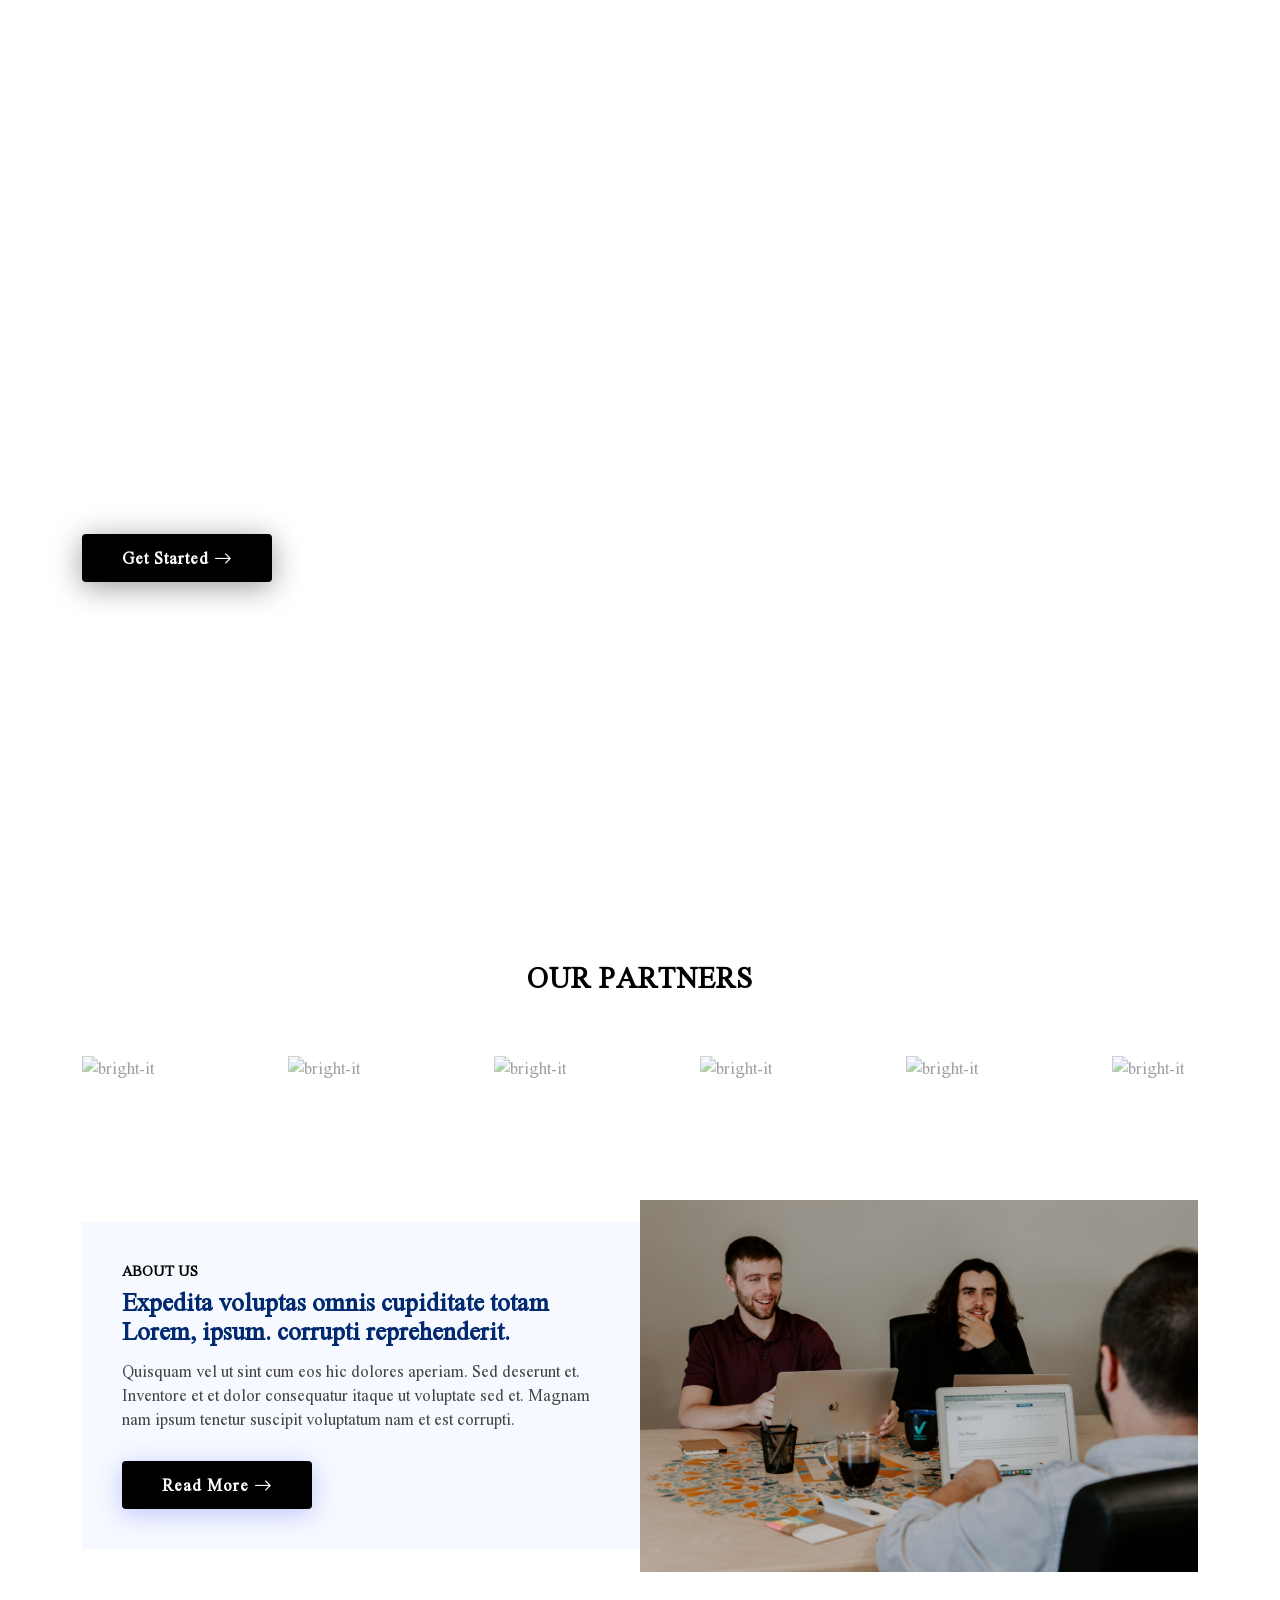
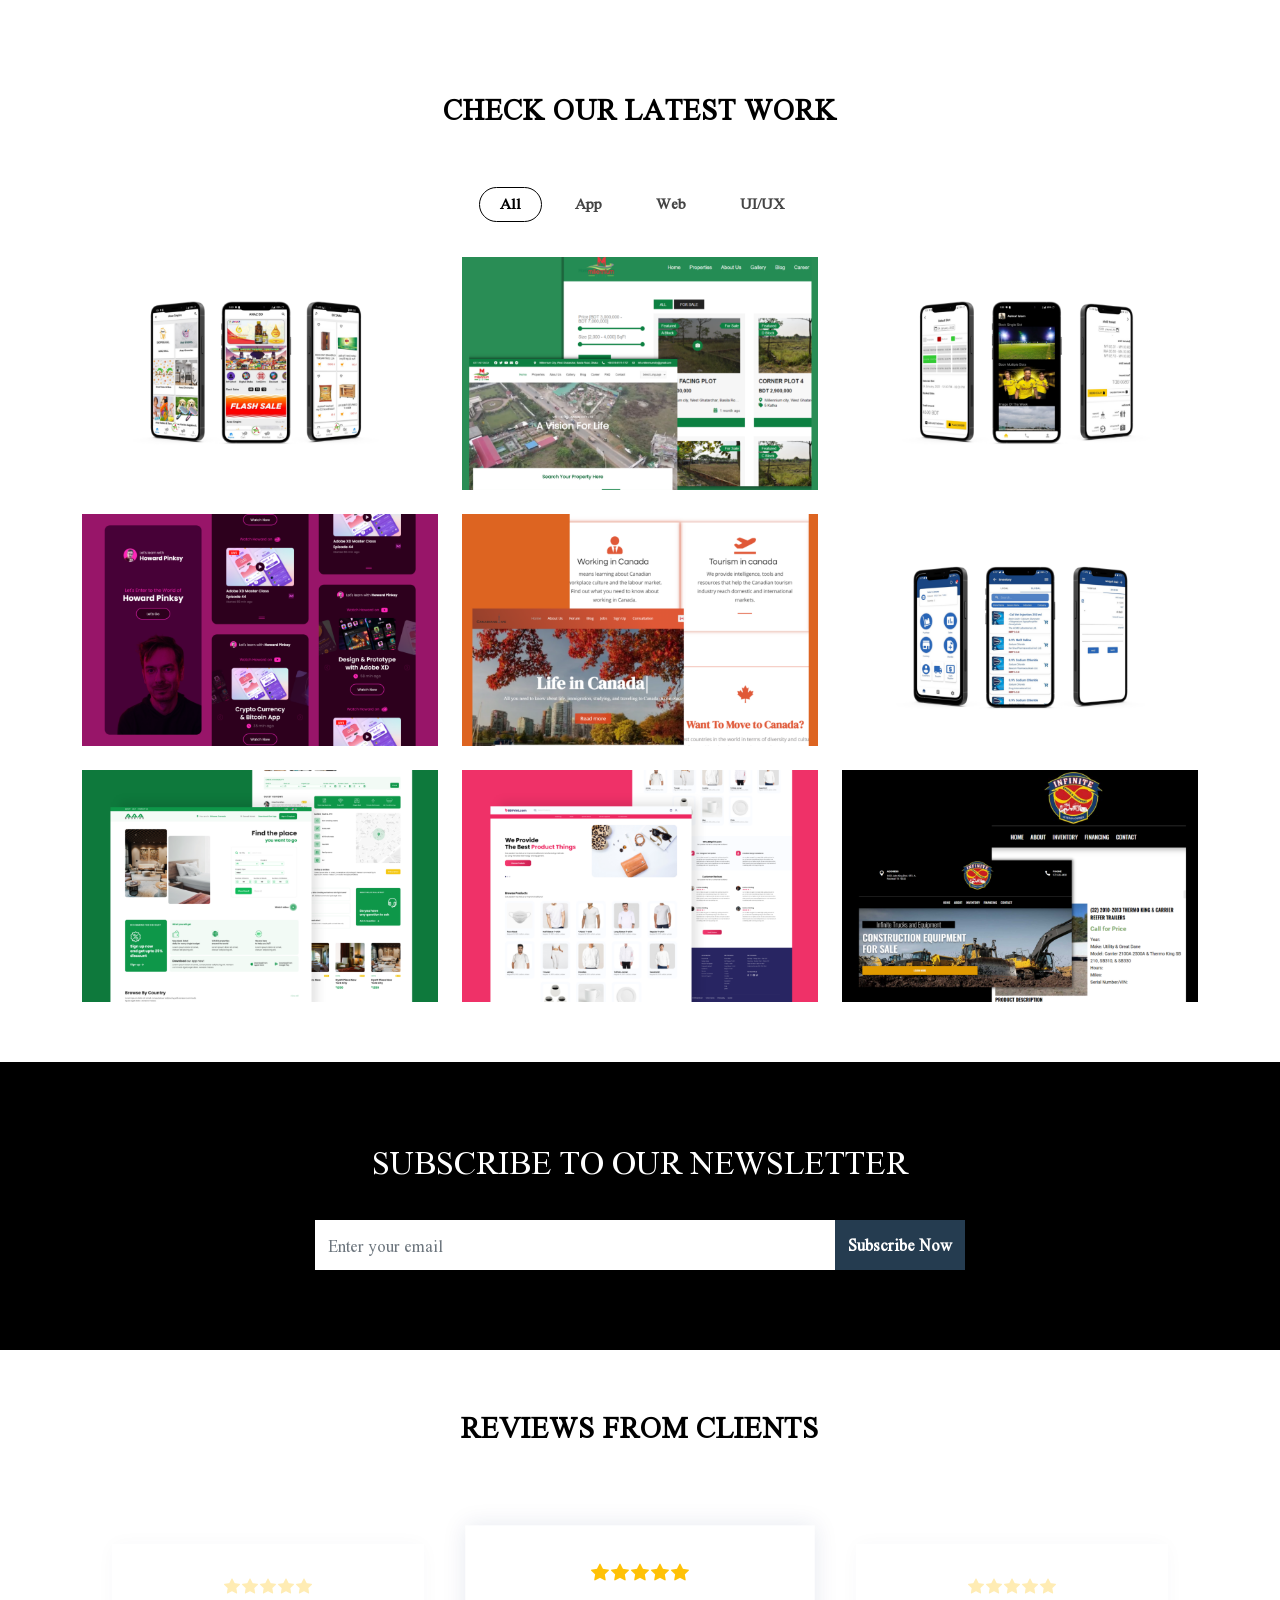
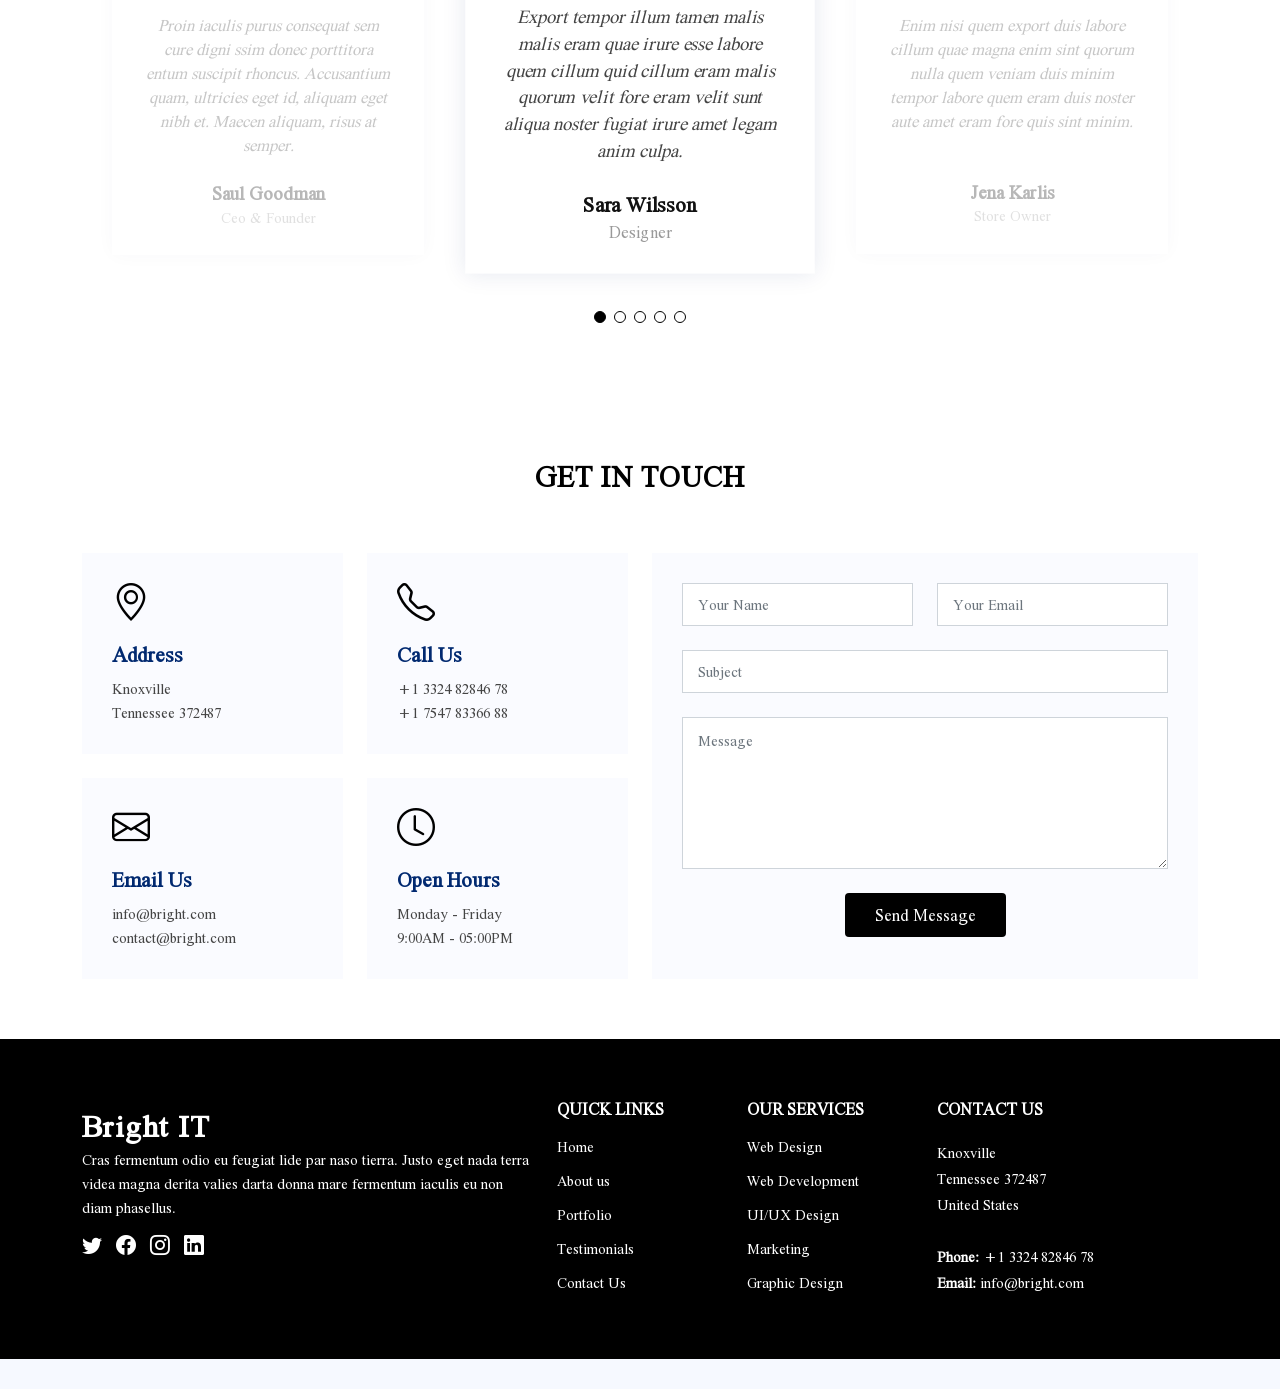
==== commit b0bb3658: "commit" ====
--- a/index.html
+++ b/index.html
@@ -62,9 +62,7 @@
                     </div>
                 </div>
 
-                <div class="col-lg-6 hero-img">
-                    <img src="assets/img/hero-img.png" class="img-fluid" alt="bright-it">
-                </div>
+                <div class="col-lg-6 hero-img"></div>
             </div>
         </div>
     </section>
@@ -290,6 +288,25 @@
             </div>
         </section>
 
+        <!-- Newsletter section -->
+        <section class="newsletter">
+            <div class="container">
+                <div class="row">
+                    <div class="col-sm-12">
+                        <div class="content">
+                            <h2>SUBSCRIBE TO OUR NEWSLETTER</h2>
+                            <div class="input-group">
+                                <input type="email" class="form-control" placeholder="Enter your email">
+                                <span class="input-group-btn">
+                                    <button class="btn" type="submit">Subscribe Now</button>
+                                </span>
+                            </div>
+                        </div>
+                    </div>
+                </div>
+            </div>
+        </section>
+
         <!-- Testimonials Section -->
         <section id="testimonials" class="testimonials">
             <div class="container">
@@ -548,7 +565,8 @@
     <a href="#" class="back-to-top d-flex align-items-center justify-content-center"><i
             class="bi bi-arrow-up-short"></i></a>
 
-    <!-- Vendor JS Files -->
+    <!-- Jquery Files -->
+    <script src="//cdnjs.cloudflare.com/ajax/libs/jquery/3.2.1/jquery.min.js"></script>
     <script src="assets/vendor/purecounter/purecounter.js"></script>
     <script src="assets/vendor/glightbox/js/glightbox.min.js"></script>
     <script src="assets/vendor/isotope-layout/isotope.pkgd.min.js"></script>
--- a/assets/css/style.css
+++ b/assets/css/style.css
@@ -558,6 +558,44 @@
   right: 15px;
 }
 
+/* Newsletter */
+.newsletter {
+  padding: 80px 0;
+  background: #000000;
+}
+
+.newsletter .content {
+  max-width: 650px;
+  margin: 0 auto;
+  text-align: center;
+  position: relative;
+  z-index: 2;
+}
+
+.newsletter .content h2 {
+  color: #ffffff;
+  margin-bottom: 40px;
+}
+
+.newsletter .content .form-control {
+  height: 50px;
+  border-color: #ffffff;
+  border-radius: 0;
+}
+
+.newsletter .content.form-control:focus {
+  box-shadow: none;
+  border: 2px solid #2c506e;
+}
+
+.newsletter .content .btn {
+  min-height: 50px;
+  border-radius: 0;
+  background: #253c50;
+  color: #fff;
+  font-weight: 600;
+}
+
 /* Testimonials */
 .testimonials .testimonial-item {
   box-sizing: content-box;
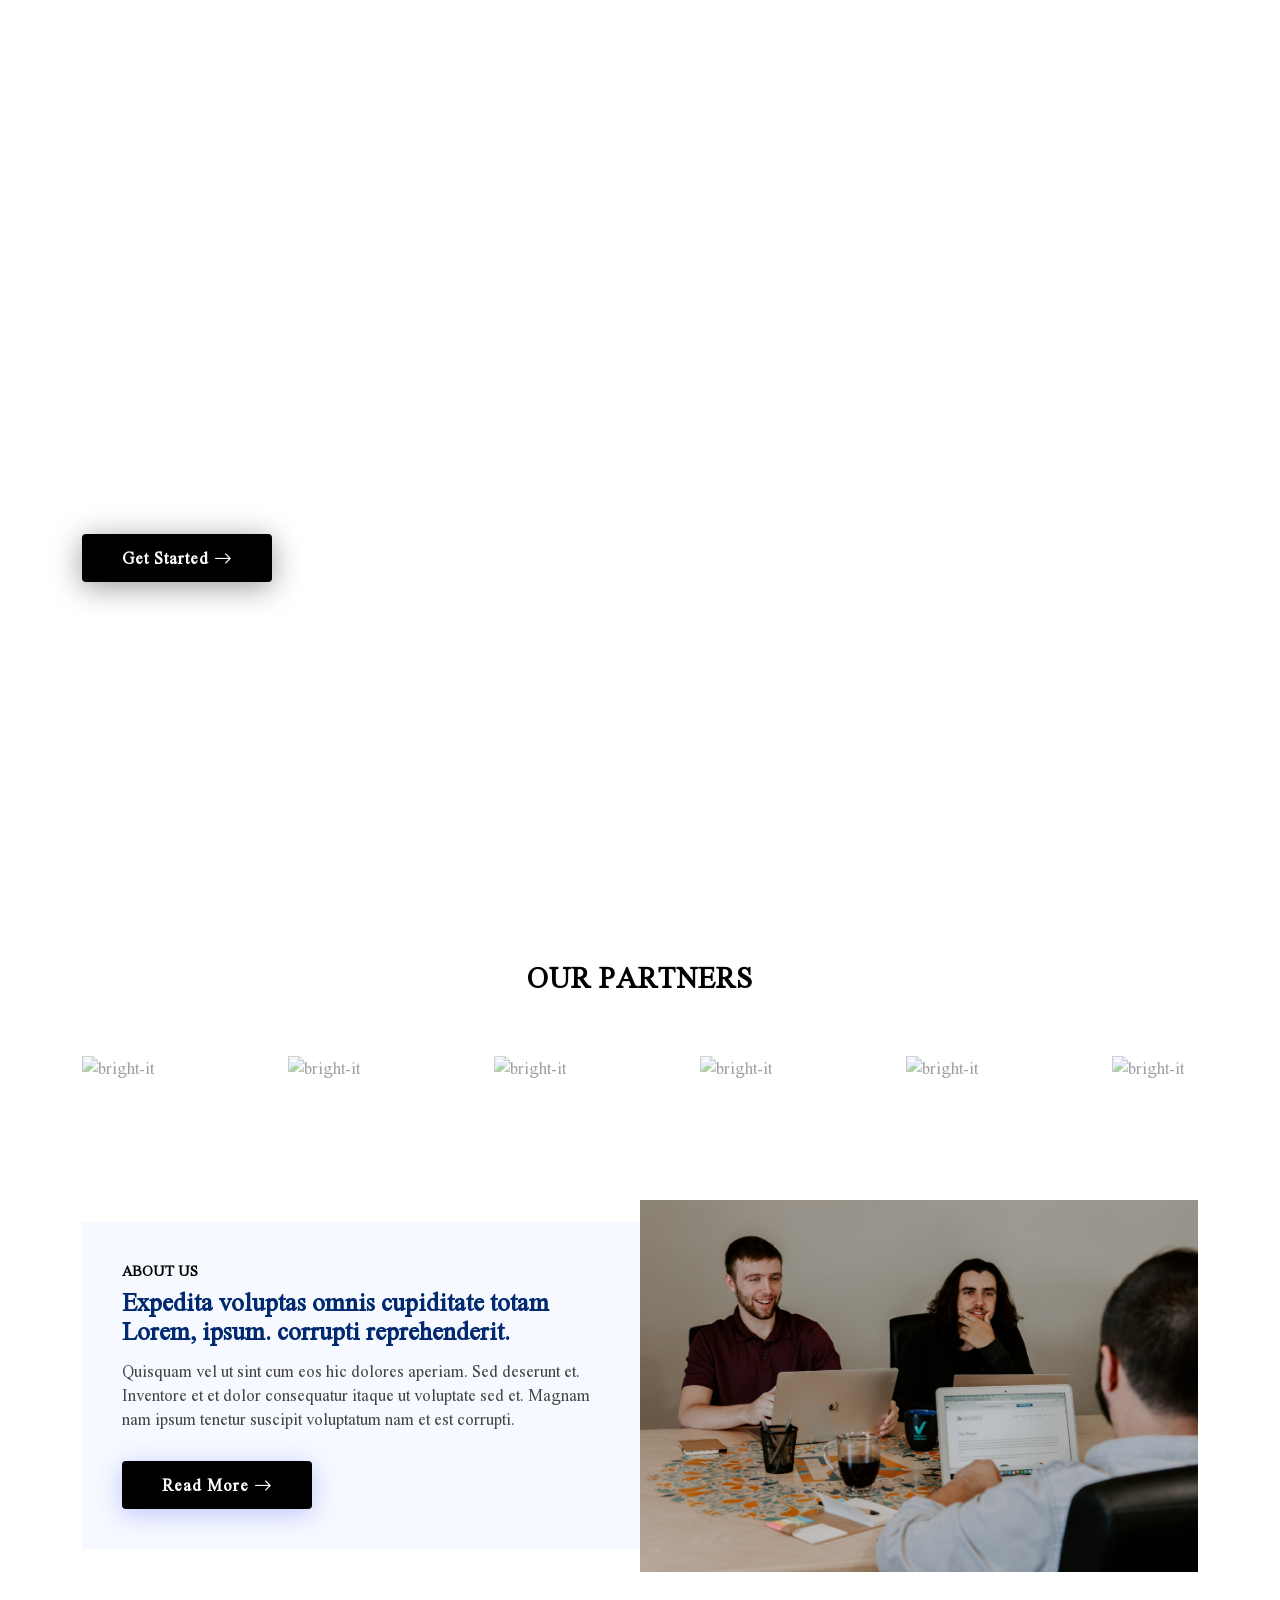
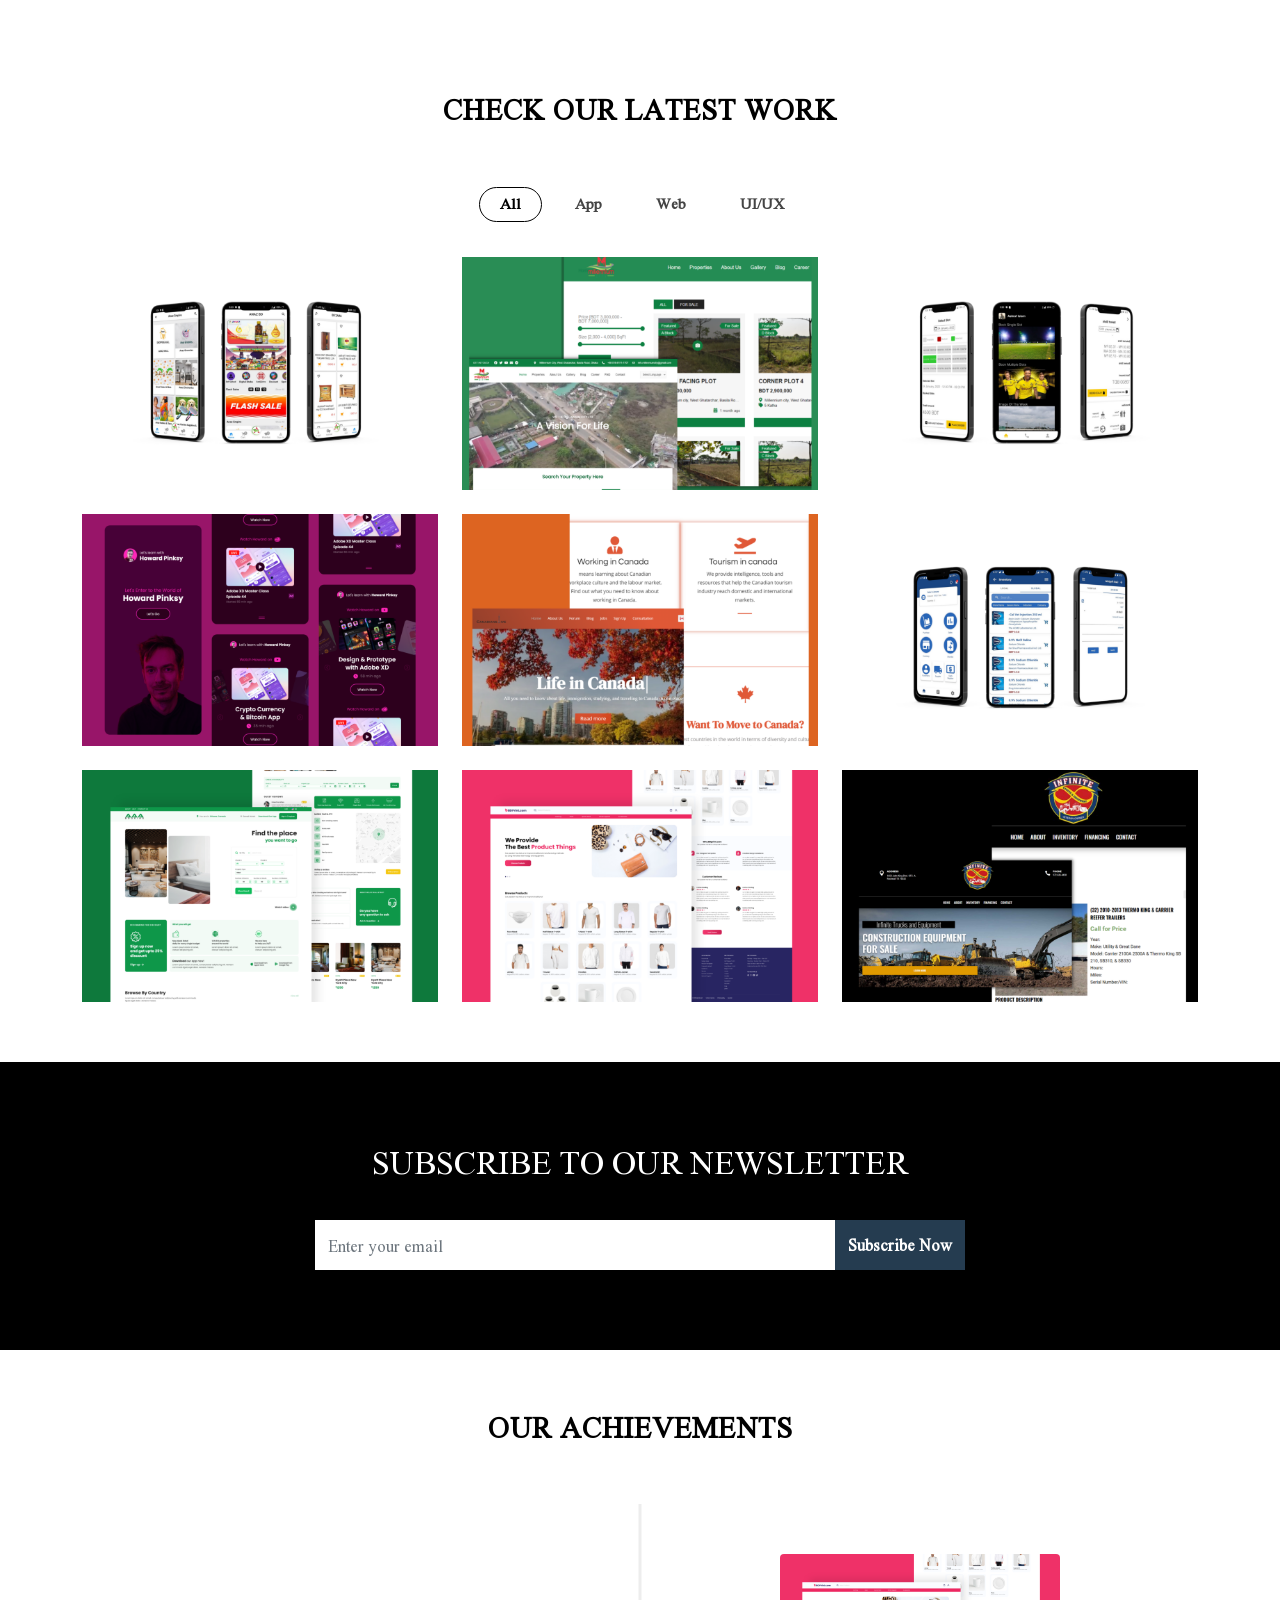
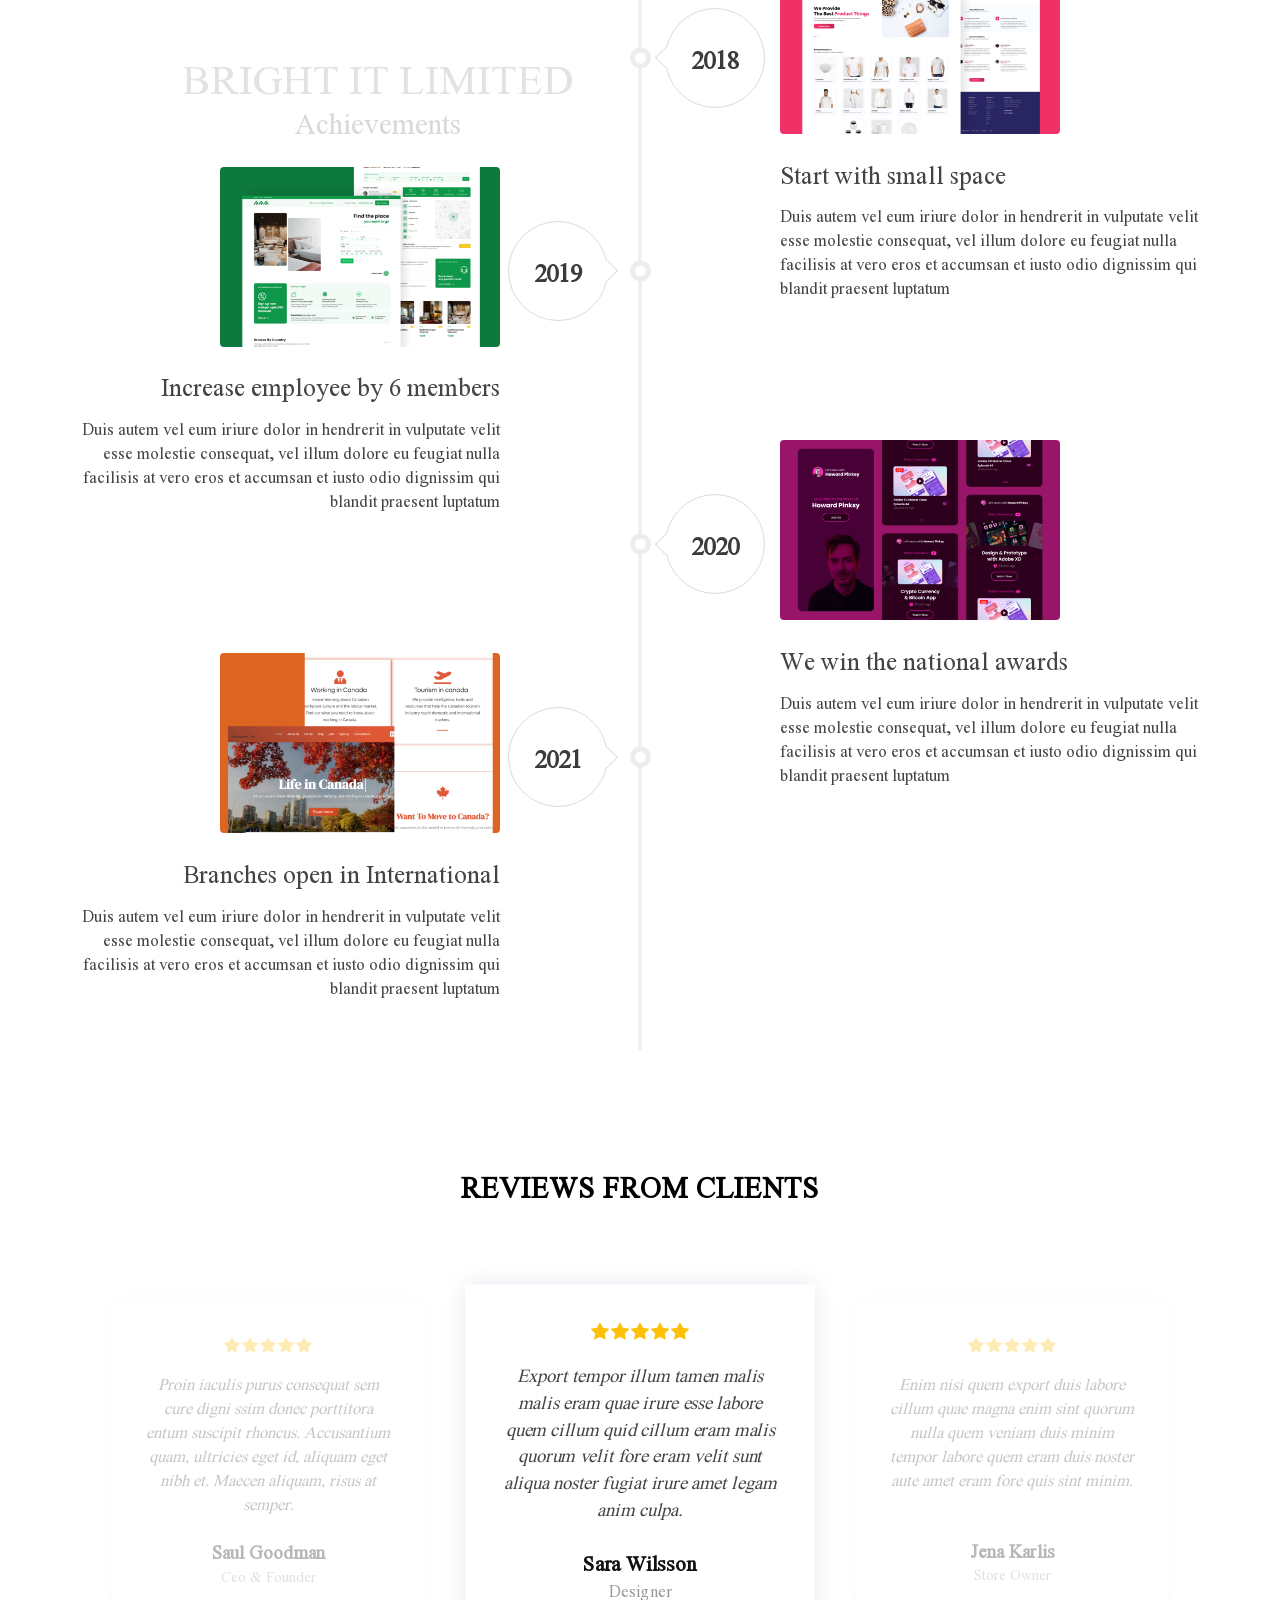
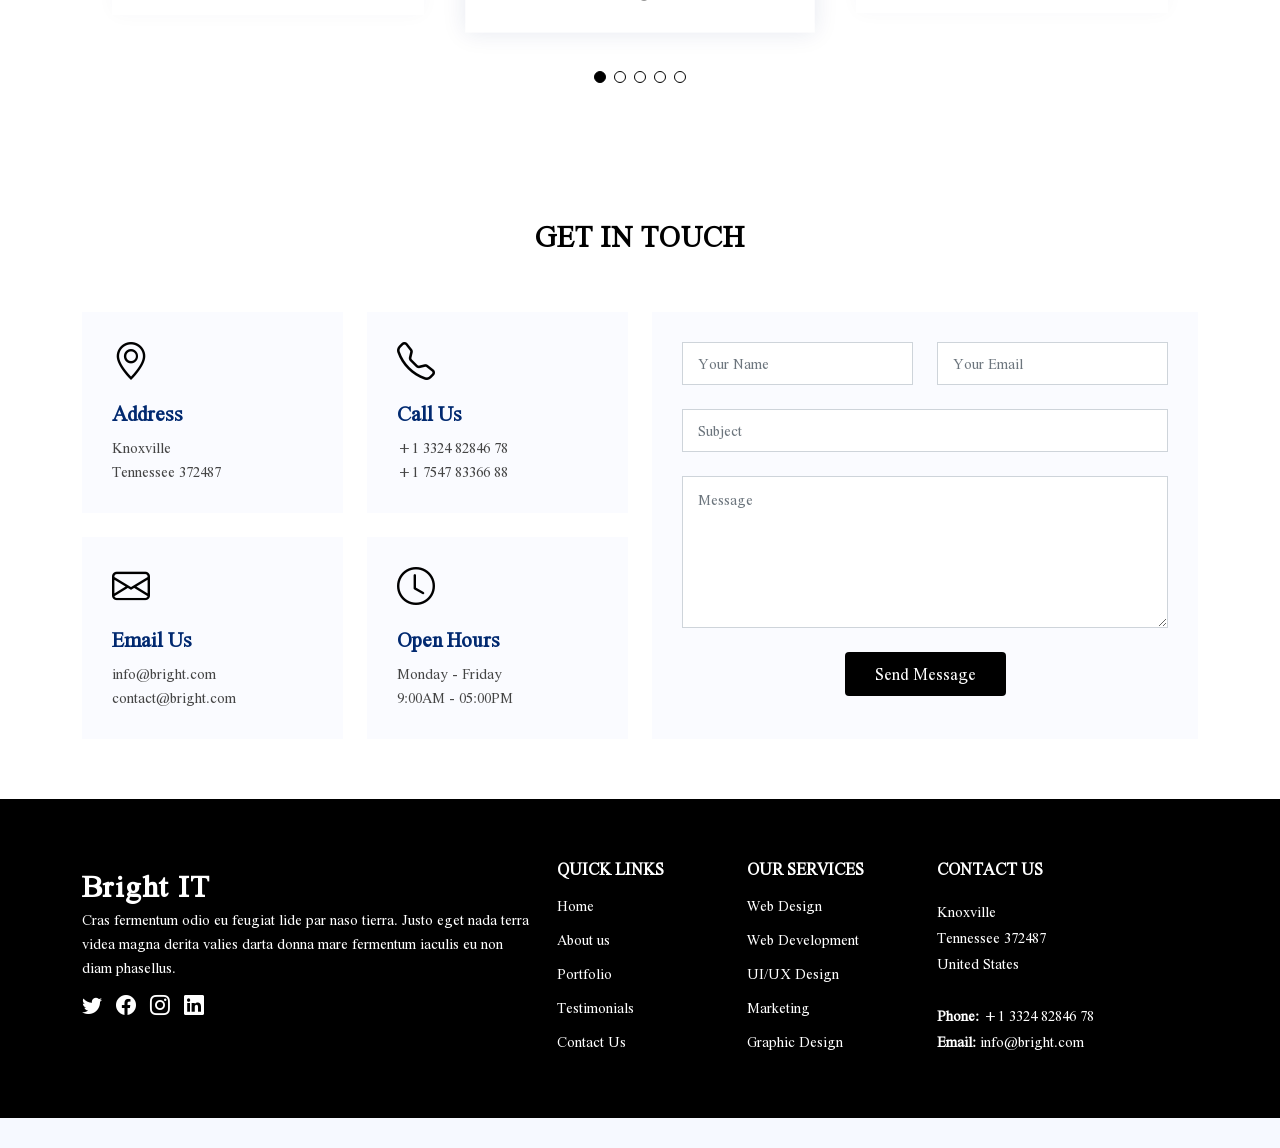
==== commit 377a8cd5: "commit" ====
--- a/index.html
+++ b/index.html
@@ -34,6 +34,8 @@
                     <li><a class="nav-link scrollto" href="#clients">Clients</a></li>
                     <li><a class="nav-link scrollto" href="#about">About Us</a></li>
                     <li><a class="nav-link scrollto" href="#portfolio">Portfolio</a></li>
+                    <li><a class="nav-link scrollto" href="#newsletter">Newsletter</a></li>
+                    <li><a class="nav-link scrollto" href="#achievements">Achievements</a></li>
                     <li><a class="nav-link scrollto" href="#testimonials">Testimonials</a></li>
                     <li><a href="#contact">Contact Us</a></li>
                 </ul>
@@ -289,7 +291,7 @@
         </section>
 
         <!-- Newsletter section -->
-        <section class="newsletter">
+        <section class="newsletter" id="newsletter">
             <div class="container">
                 <div class="row">
                     <div class="col-sm-12">
@@ -301,6 +303,68 @@
                                     <button class="btn" type="submit">Subscribe Now</button>
                                 </span>
                             </div>
+                        </div>
+                    </div>
+                </div>
+            </div>
+        </section>
+
+        <!-- Achievements section  -->
+        <section id="achievements">
+            <div class="container">
+                <div class="section-heading wow fadeIn">
+                    <h2>Our Achievements</h2>
+                    <div class="heading-separator"></div>
+                </div>
+                <div class="row">
+                    <div class="history-wrapper">
+                        <div class="title-wrap text-center one-of-two">
+                            <h2 class="h1 text-secondary mb-0 text-uppercase">Bright IT LImited</h2>
+                            <p class="fs-3 font-weight-500">Achievements</p>
+                        </div>
+
+                        <div class="timeline-box one-of-two">
+                            <img class="mb-1-6 rounded" src="./assets/img/portfolio/portfolio9.png" alt="...">
+                            <div class="content">
+                                <h3 class="h4 mb-2 mb-md-3">Start with small space</h3>
+                                <p class="mb-0">Duis autem vel eum iriure dolor in hendrerit in vulputate velit esse
+                                    molestie consequat, vel illum dolore eu feugiat nulla facilisis at vero eros et
+                                    accumsan et iusto odio dignissim qui blandit praesent luptatum</p>
+                            </div>
+                            <div class="year">2018</div>
+                        </div>
+
+                        <div class="timeline-box one-of-two">
+                            <img class="mb-1-6 rounded" src="./assets/img/portfolio/portfolio8.png" alt="...">
+                            <div class="content">
+                                <h3 class="h4 mb-2 mb-md-3">Increase employee by 6 members</h3>
+                                <p class="mb-0">Duis autem vel eum iriure dolor in hendrerit in vulputate velit esse
+                                    molestie consequat, vel illum dolore eu feugiat nulla facilisis at vero eros et
+                                    accumsan et iusto odio dignissim qui blandit praesent luptatum</p>
+                            </div>
+                            <div class="year">2019</div>
+                        </div>
+
+                        <div class="timeline-box one-of-two">
+                            <img class="mb-1-6 rounded" src="./assets/img/portfolio/portfolio7.png" alt="...">
+                            <div class="content">
+                                <h3 class="h4 mb-2 mb-md-3">We win the national awards</h3>
+                                <p class="mb-0">Duis autem vel eum iriure dolor in hendrerit in vulputate velit esse
+                                    molestie consequat, vel illum dolore eu feugiat nulla facilisis at vero eros et
+                                    accumsan et iusto odio dignissim qui blandit praesent luptatum</p>
+                            </div>
+                            <div class="year">2020</div>
+                        </div>
+
+                        <div class="timeline-box one-of-two">
+                            <img class="mb-1-6 rounded" src="./assets/img/portfolio/portfolio5.png" alt="...">
+                            <div class="content">
+                                <h3 class="h4 mb-2 mb-md-3">Branches open in International</h3>
+                                <p class="mb-0">Duis autem vel eum iriure dolor in hendrerit in vulputate velit esse
+                                    molestie consequat, vel illum dolore eu feugiat nulla facilisis at vero eros et
+                                    accumsan et iusto odio dignissim qui blandit praesent luptatum</p>
+                            </div>
+                            <div class="year">2021</div>
                         </div>
                     </div>
                 </div>
--- a/assets/css/style.css
+++ b/assets/css/style.css
@@ -596,6 +596,267 @@
   font-weight: 600;
 }
 
+/* Achievements */
+.history-wrapper {
+  position: relative;
+  padding: 50px 0 50px;
+}
+
+.history-wrapper:after {
+  content: "";
+  width: 3px;
+  height: 100%;
+  background: #ededed;
+  position: absolute;
+  left: 50%;
+  transform: translateX(-50%);
+  top: 0;
+}
+
+.history-wrapper .title-wrap {
+  opacity: 0.2;
+  padding: 100px 0 0 45px;
+}
+
+.history-wrapper .timeline-box {
+  position: relative;
+}
+
+.timeline-box img {
+  height: 180px;
+  width: 280px;
+}
+
+.one-of-two {
+  width: 50%;
+  float: left;
+}
+
+.history-wrapper .timeline-box:not(:last-child) {
+  margin-bottom: 140px;
+}
+
+.timeline-box:nth-child(2n) {
+  padding: 0 0 0 140px;
+}
+
+.history-wrapper .timeline-box:nth-child(2n) {
+  margin-bottom: 140px;
+}
+
+.history-wrapper .timeline-box:nth-child(2n + 1) {
+  margin-top: -24%;
+  text-align: right;
+}
+
+.timeline-box:nth-child(2n + 1) {
+  padding: 0 140px 0 0;
+}
+
+.year {
+  width: 100px;
+  height: 100px;
+  border-radius: 50%;
+  position: absolute;
+  background: #fff;
+  top: 30%;
+  color: #3b3b3b;
+  transform: translateY(-50%);
+  border: 1px solid #dbdbdb;
+  line-height: 100px;
+  text-align: center;
+  font-size: 24px;
+  font-weight: 700;
+}
+
+.timeline-box:nth-child(2n) .year {
+  left: 25px;
+}
+
+.timeline-box:nth-child(2n + 1) .year {
+  right: 32px;
+}
+
+.year:before {
+  content: "";
+  width: 15px;
+  height: 15px;
+  border-left: 1px solid #dbdbdb;
+  border-bottom: 1px solid #dbdbdb;
+  background: #ffffff;
+  position: absolute;
+  top: 50%;
+  margin-top: -7.5px;
+}
+
+.timeline-box:nth-child(2n) .year:before {
+  left: -8px;
+  transform: rotate(45deg);
+}
+
+.timeline-box:nth-child(2n + 1) .year:before {
+  right: -8px;
+  transform: rotate(-135deg);
+}
+
+.timeline-box:after {
+  content: "";
+  width: 3px;
+  height: 0;
+  background: #0c1781;
+  position: absolute;
+  top: 30%;
+  transform: translateY(-50%);
+  z-index: 1;
+  transition: all 0.3s ease-in-out;
+}
+
+.timeline-box:nth-child(2n):after {
+  left: -1.5px;
+}
+
+.timeline-box:nth-child(2n + 1):after {
+  right: -1.5px;
+}
+
+.timeline-box:hover:after {
+  height: 97px;
+}
+
+.timeline-box:before {
+  content: "";
+  width: 21px;
+  height: 21px;
+  border-radius: 50%;
+  border: 5px solid #ededed;
+  position: absolute;
+  background: #fff;
+  z-index: 2;
+  top: 30%;
+  transform: translateY(-50%);
+  transition: all 0.3s ease-in-out;
+}
+
+.timeline-box:nth-child(2n):before {
+  left: -10.5px;
+}
+
+.timeline-box:nth-child(2n + 1):before {
+  right: -10.5px;
+}
+
+.timeline-box:hover:before {
+  border: 5px solid #0c1781;
+}
+
+@media screen and (max-width: 1199px) {
+  .year {
+    width: 90px;
+    height: 90px;
+    line-height: 90px;
+    font-size: 22px;
+  }
+}
+
+@media screen and (max-width: 991px) {
+  .history-wrapper {
+    padding: 30px 0 30px;
+  }
+
+  .history-wrapper .title-wrap {
+    padding: 0;
+    margin-bottom: 30px;
+  }
+
+  .title-wrap.one-of-two {
+    width: 100%;
+  }
+
+  .history-wrapper:after {
+    left: 0;
+  }
+
+  .history-wrapper .timeline-box:nth-child(2n) {
+    padding: 0 0 0 140px;
+  }
+
+  .history-wrapper .timeline-box:not(:last-child) {
+    margin-bottom: 40px;
+  }
+
+  .timeline-box.one-of-two,
+  .timeline-box .img img {
+    width: 100%;
+  }
+
+  .history-wrapper .timeline-box:nth-child(2n + 1) {
+    margin-top: 0;
+    text-align: left;
+  }
+
+  .timeline-box:nth-child(2n + 1) .year {
+    left: 32px;
+  }
+
+  .timeline-box:nth-child(2n + 1):before {
+    left: -10.5px;
+  }
+
+  .timeline-box:nth-child(2n + 1) .year:before {
+    left: -8px;
+    transform: rotate(45deg);
+  }
+
+  .timeline-box:nth-child(2n + 1):after {
+    left: -1.5px;
+  }
+
+  .history-wrapper .timeline-box:nth-child(2n + 1) {
+    margin-top: 0;
+    text-align: left;
+  }
+
+  .timeline-box:nth-child(2n + 1) {
+    padding: 0 0 0 140px;
+  }
+}
+
+@media screen and (max-width: 767px) {
+
+  .history-wrapper:after,
+  .year,
+  .timeline-box:before {
+    display: none;
+  }
+
+  .history-wrapper {
+    padding: 0;
+  }
+
+  .history-wrapper .timeline-box:nth-child(2n),
+  .history-wrapper .timeline-box:nth-child(2n + 1) {
+    padding: 0 15px;
+  }
+
+  .history-wrapper .timeline-box:not(:last-child) {
+    margin-bottom: 30px;
+  }
+
+  .timeline-box .content {
+    text-align: center;
+  }
+
+  .timeline-box:nth-child(2n):after,
+  .timeline-box:nth-child(2n + 1):after {
+    display: none;
+  }
+}
+
+.mb-1-6,
+.my-1-6 {
+  margin-bottom: 1.6rem;
+}
+
 /* Testimonials */
 .testimonials .testimonial-item {
   box-sizing: content-box;
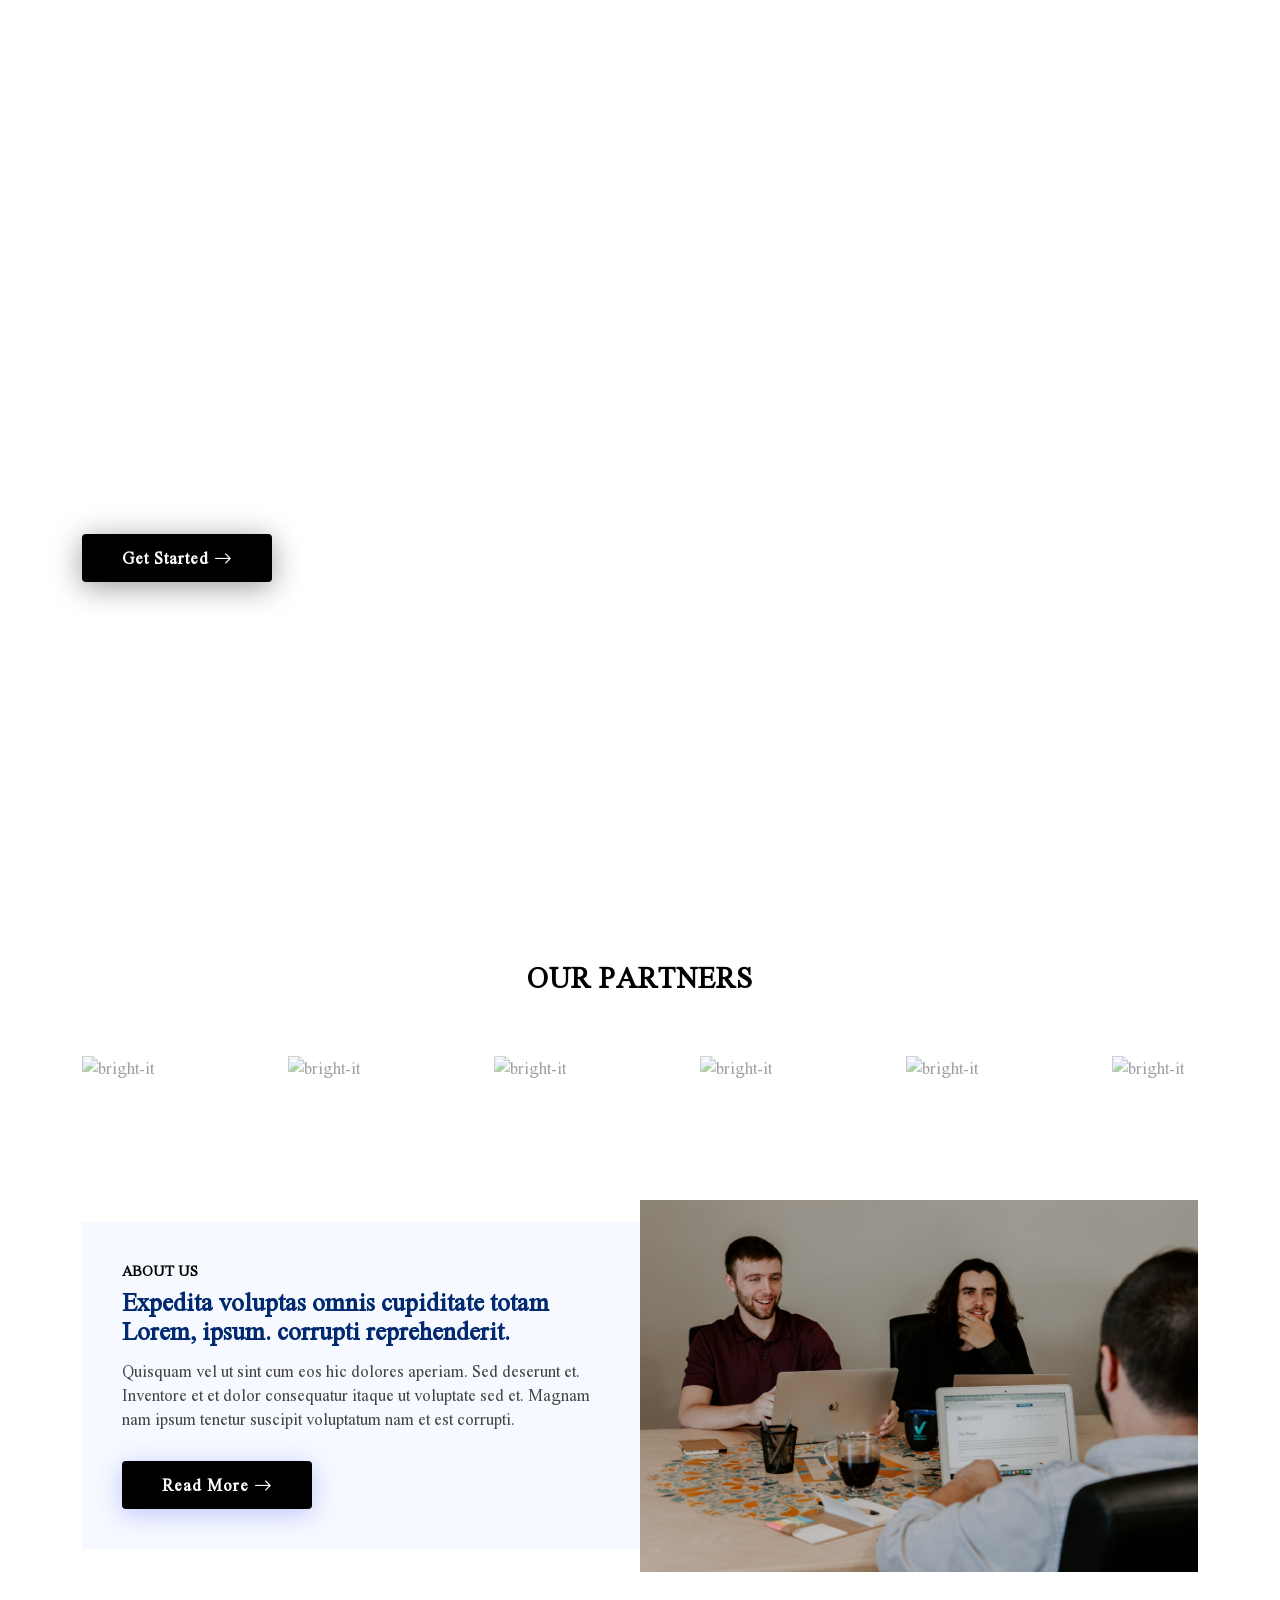
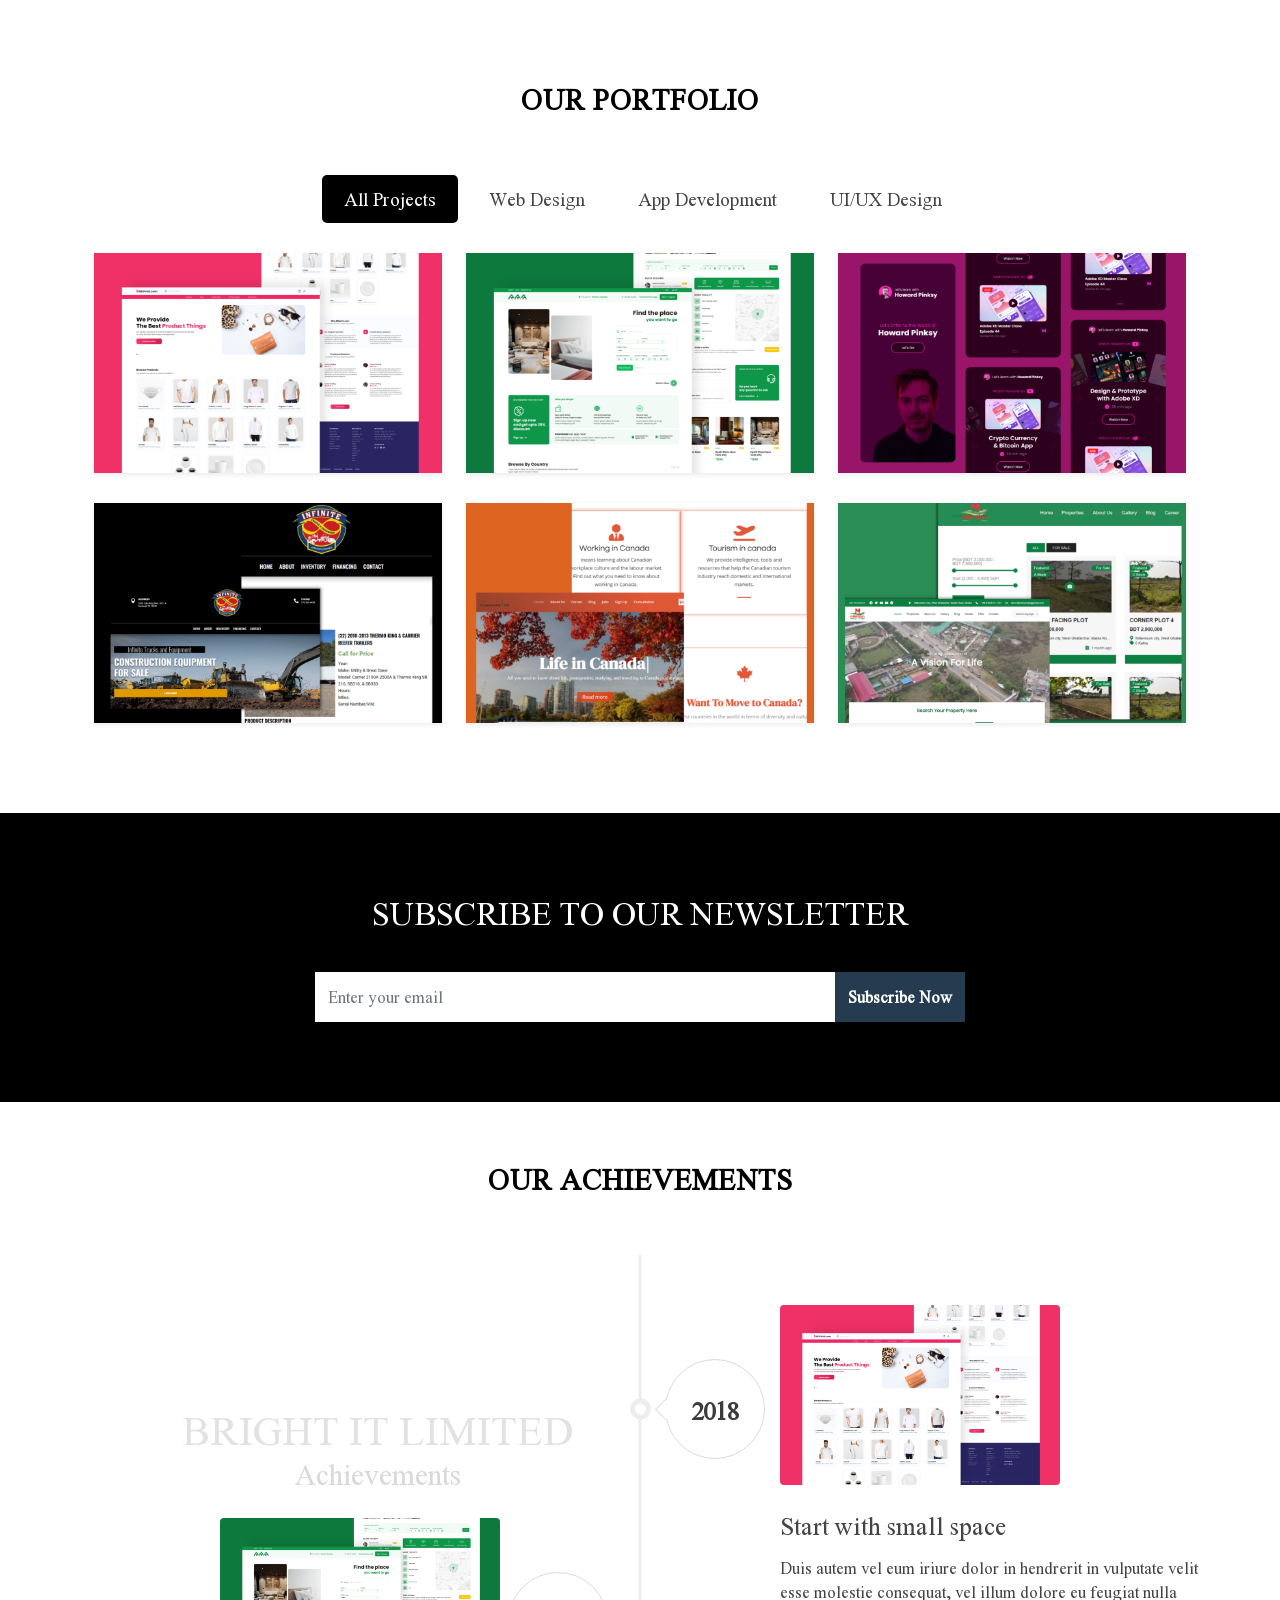
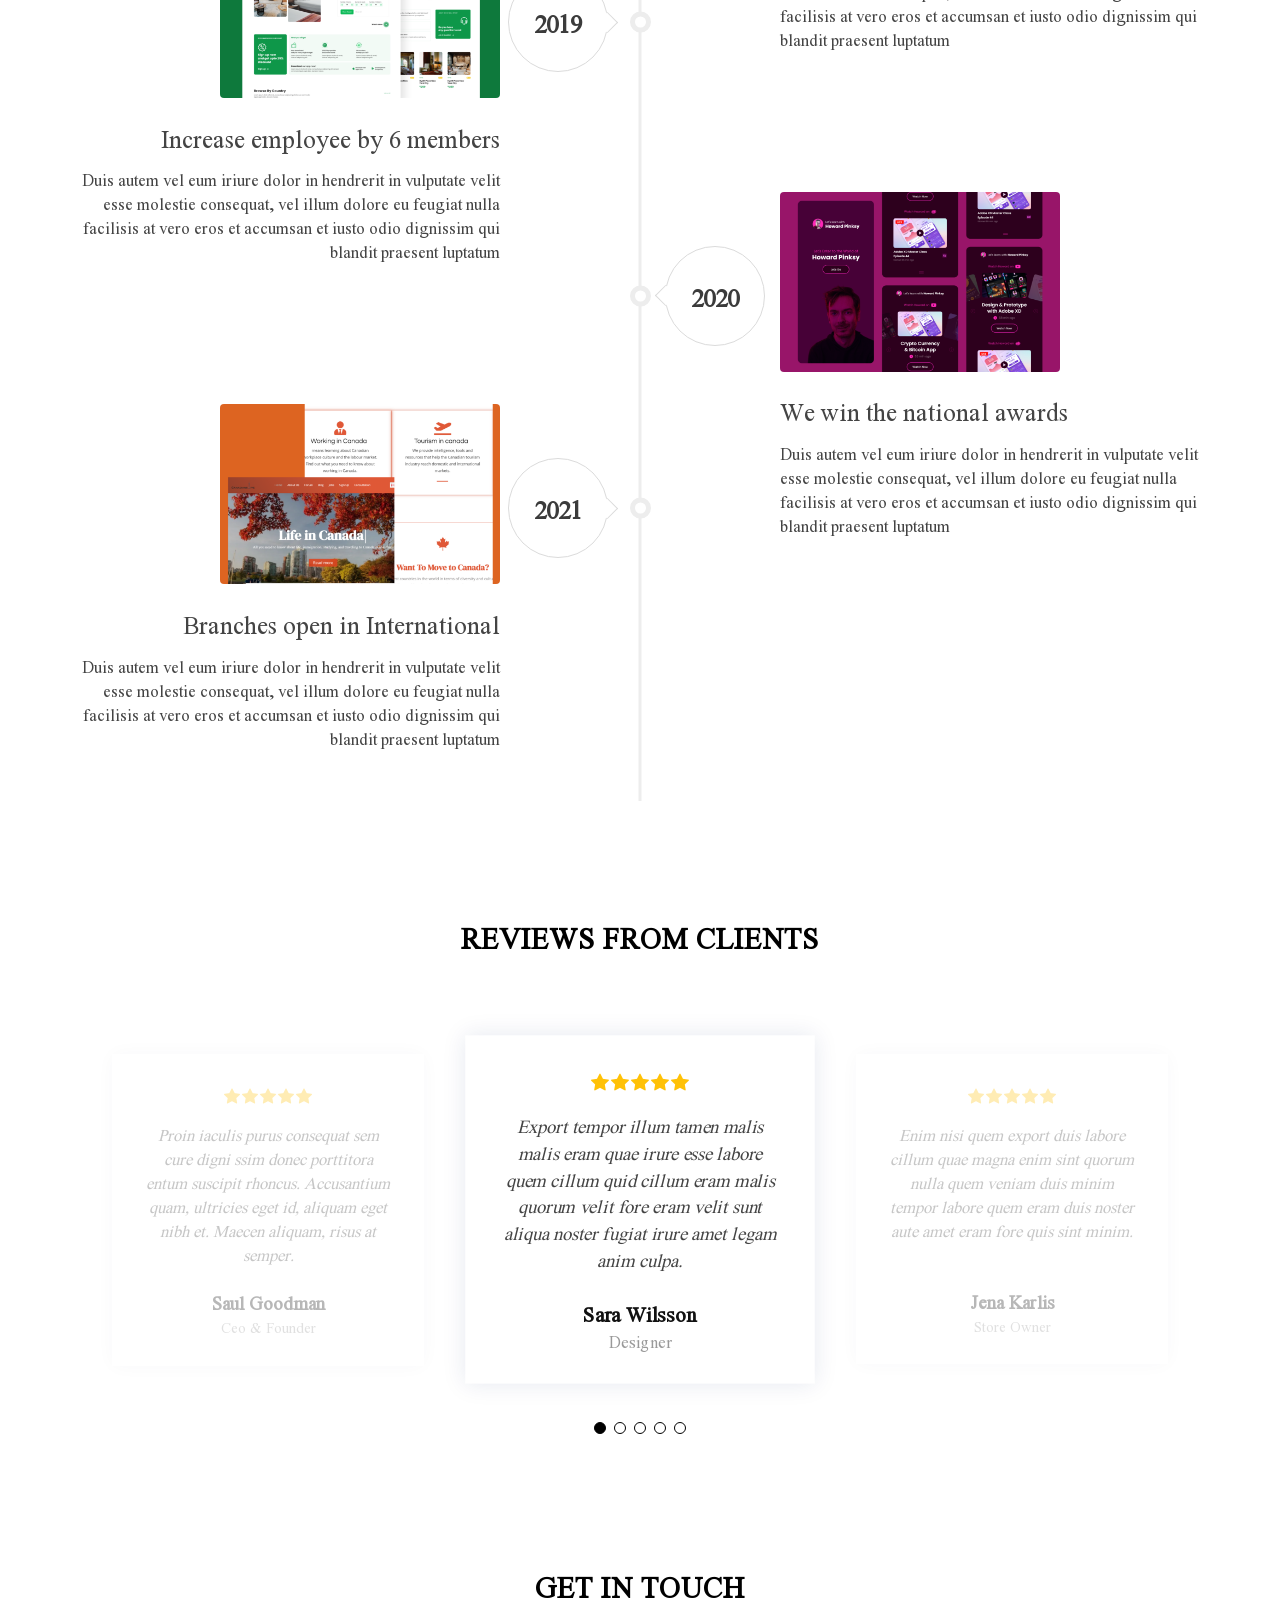
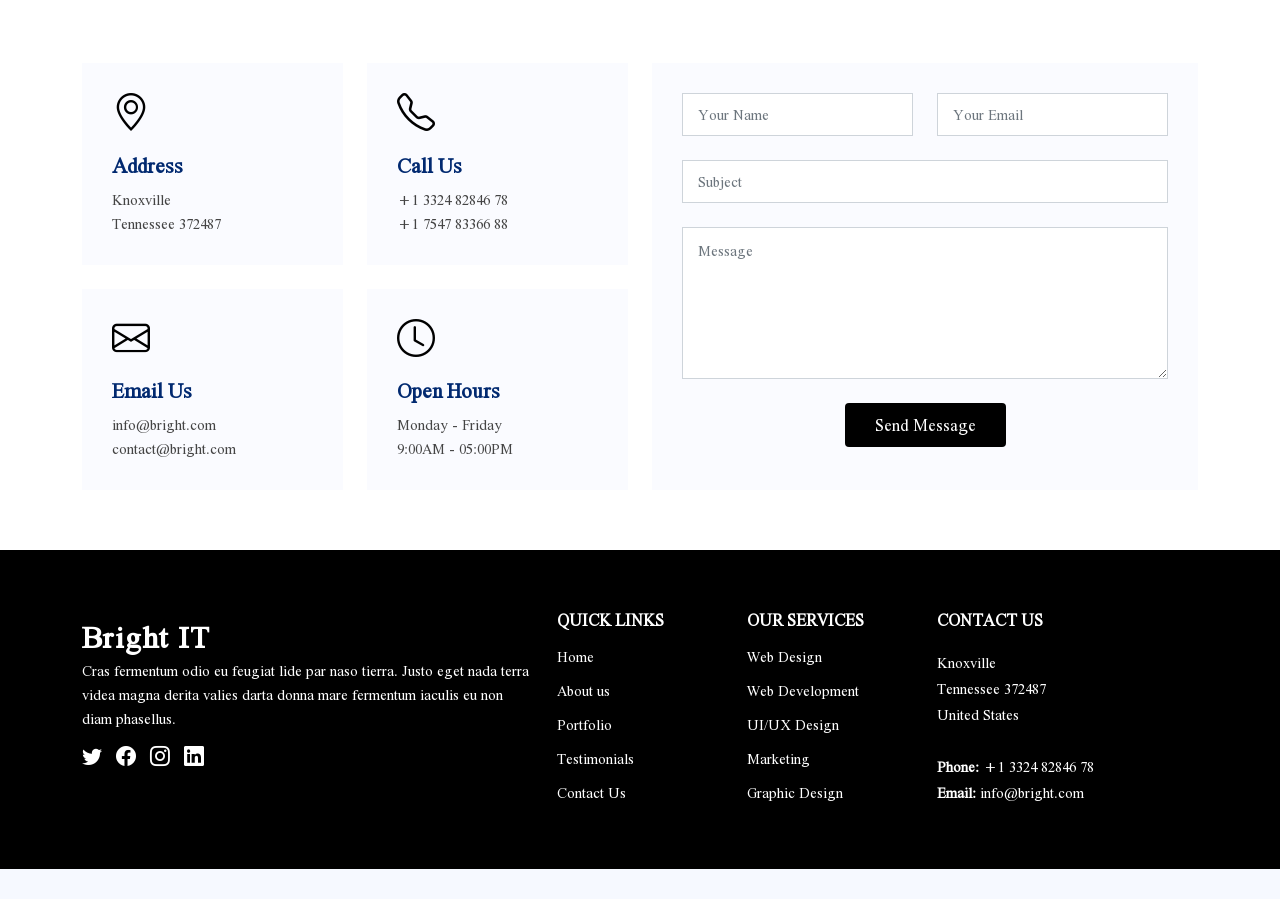
==== commit 6ec92901: "commit" ====
--- a/index.html
+++ b/index.html
@@ -13,6 +13,8 @@
     <link href="assets/vendor/glightbox/css/glightbox.min.css" rel="stylesheet">
     <link href="assets/vendor/remixicon/remixicon.css" rel="stylesheet">
     <link href="assets/vendor/swiper/swiper-bundle.min.css" rel="stylesheet">
+
+    <link rel="stylesheet" type="text/css" href="//netdna.bootstrapcdn.com/font-awesome/4.1.0/css/font-awesome.min.css">
 
     <link href="assets/css/style.css" rel="stylesheet">
 
@@ -134,161 +136,117 @@
         </section>
 
         <!-- Portfolio Section -->
-        <section id="portfolio" class="portfolio">
-            <div class="container">
-                <header class="section-heading">
-                    <h2>Check our latest work</h2>
-                </header>
-
-                <div class="row">
-                    <div class="col-lg-12 d-flex justify-content-center">
-                        <ul id="portfolio-filters">
-                            <li data-filter="*" class="filter-active">All</li>
-                            <li data-filter=".filter-app">App</li>
-                            <li data-filter=".filter-web">Web</li>
-                            <li data-filter=".filter-ui">UI/UX</li>
+        <div class="container portfolio">
+            <header class="section-heading">
+                <h2>Our Portfolio</h2>
+            </header>
+            <section id="portfolio">
+                <div class="container">
+
+                    <div class="categories">
+                        <ul>
+                            <li class="active">
+                                <a data-filter="*">All Projects</a>
+                            </li>
+                            <li>
+                                <a data-filter=".web-design">Web Design</a>
+                            </li>
+                            <li>
+                                <a data-filter=".apps">App Development</a>
+                            </li>
+                            <li>
+                                <a data-filter=".ui">UI/UX Design</a>
+                            </li>
                         </ul>
                     </div>
-                </div>
-
-                <div class="row gy-4 portfolio-container">
-                    <div class="col-lg-4 col-md-6 portfolio-item filter-app">
-                        <div class="portfolio-wrap">
-                            <img src="assets/img/portfolio/portfolio1.png" class="img-fluid" alt="bright-it">
-                            <div class="portfolio-info">
-                                <h4>App 1</h4>
-                                <p>App</p>
-                                <div class="portfolio-links">
-                                    <a href="assets/img/portfolio/portfolio1.png" data-gallery="portfolioGallery"
-                                        class="portfokio-lightbox" title="App 1"><i class="bi bi-plus"></i></a>
-                                    <a href="" title="More Details"><i class="bi bi-link"></i></a>
-                                </div>
-                            </div>
-                        </div>
-                    </div>
-
-                    <div class="col-lg-4 col-md-6 portfolio-item filter-web">
-                        <div class="portfolio-wrap">
-                            <img src="assets/img/portfolio/portfolio4.png" class="img-fluid" alt="bright-it">
-                            <div class="portfolio-info">
-                                <h4>Web 3</h4>
-                                <p>Web</p>
-                                <div class="portfolio-links">
-                                    <a href="assets/img/portfolio/portfolio4.png" data-gallery="portfolioGallery"
-                                        class="portfokio-lightbox" title="Web 3"><i class="bi bi-plus"></i></a>
-                                    <a href="" title="More Details"><i class="bi bi-link"></i></a>
-                                </div>
-                            </div>
-                        </div>
-                    </div>
-
-                    <div class="col-lg-4 col-md-6 portfolio-item filter-app">
-                        <div class="portfolio-wrap">
-                            <img src="assets/img/portfolio/portfolio3.png" class="img-fluid" alt="bright-it">
-                            <div class="portfolio-info">
-                                <h4>App 2</h4>
-                                <p>App</p>
-                                <div class="portfolio-links">
-                                    <a href="assets/img/portfolio/portfolio3.png" data-gallery="portfolioGallery"
-                                        class="portfokio-lightbox" title="App 2"><i class="bi bi-plus"></i></a>
-                                    <a href="" title="More Details"><i class="bi bi-link"></i></a>
-                                </div>
-                            </div>
-                        </div>
-                    </div>
-
-                    <div class="col-lg-4 col-md-6 portfolio-item filter-ui">
-                        <div class="portfolio-wrap">
-                            <img src="assets/img/portfolio/portfolio7.png" class="img-fluid" alt="bright-it">
-                            <div class="portfolio-info">
-                                <h4>Card 2</h4>
-                                <p>Card</p>
-                                <div class="portfolio-links">
-                                    <a href="assets/img/portfolio/portfolio7.png" data-gallery="portfolioGallery"
-                                        class="portfokio-lightbox" title="Card 2"><i class="bi bi-plus"></i></a>
-                                    <a href="" title="More Details"><i class="bi bi-link"></i></a>
-                                </div>
-                            </div>
-                        </div>
-                    </div>
-
-                    <div class="col-lg-4 col-md-6 portfolio-item filter-web">
-                        <div class="portfolio-wrap">
-                            <img src="assets/img/portfolio/portfolio5.png" class="img-fluid" alt="bright-it">
-                            <div class="portfolio-info">
-                                <h4>Web 2</h4>
-                                <p>Web</p>
-                                <div class="portfolio-links">
-                                    <a href="assets/img/portfolio/portfolio5.png" data-gallery="portfolioGallery"
-                                        class="portfokio-lightbox" title="Web 2"><i class="bi bi-plus"></i></a>
-                                    <a href="" title="More Details"><i class="bi bi-link"></i></a>
-                                </div>
-                            </div>
-                        </div>
-                    </div>
-
-                    <div class="col-lg-4 col-md-6 portfolio-item filter-app">
-                        <div class="portfolio-wrap">
-                            <img src="assets/img/portfolio/portfolio2.png" class="img-fluid" alt="bright-it">
-                            <div class="portfolio-info">
-                                <h4>App 3</h4>
-                                <p>App</p>
-                                <div class="portfolio-links">
-                                    <a href="assets/img/portfolio/portfolio2.png" data-gallery="portfolioGallery"
-                                        class="portfokio-lightbox" title="App 3"><i class="bi bi-plus"></i></a>
-                                    <a href="" title="More Details"><i class="bi bi-link"></i></a>
-                                </div>
-                            </div>
-                        </div>
-                    </div>
-
-                    <div class="col-lg-4 col-md-6 portfolio-item filter-ui">
-                        <div class="portfolio-wrap">
-                            <img src="assets/img/portfolio/portfolio8.png" class="img-fluid" alt="bright-it">
-                            <div class="portfolio-info">
-                                <h4>Card 1</h4>
-                                <p>Card</p>
-                                <div class="portfolio-links">
-                                    <a href="assets/img/portfolio/portfolio8.png" data-gallery="portfolioGallery"
-                                        class="portfokio-lightbox" title="Card 1"><i class="bi bi-plus"></i></a>
-                                    <a href="" title="More Details"><i class="bi bi-link"></i></a>
-                                </div>
-                            </div>
-                        </div>
-                    </div>
-
-                    <div class="col-lg-4 col-md-6 portfolio-item filter-ui">
-                        <div class="portfolio-wrap">
-                            <img src="assets/img/portfolio/portfolio9.png" class="img-fluid" alt="bright-it">
-                            <div class="portfolio-info">
-                                <h4>Card 3</h4>
-                                <p>Card</p>
-                                <div class="portfolio-links">
-                                    <a href="assets/img/portfolio/portfolio9.png" data-gallery="portfolioGallery"
-                                        class="portfokio-lightbox" title="Card 3"><i class="bi bi-plus"></i></a>
-                                    <a href="" title="More Details"><i class="bi bi-link"></i></a>
-                                </div>
-                            </div>
-                        </div>
-                    </div>
-
-                    <div class="col-lg-4 col-md-6 portfolio-item filter-web">
-                        <div class="portfolio-wrap">
-                            <img src="assets/img/portfolio/portfolio6.png" class="img-fluid" alt="bright-it">
-                            <div class="portfolio-info">
-                                <h4>Web 3</h4>
-                                <p>Web</p>
-                                <div class="portfolio-links">
-                                    <a href="assets/img/portfolio/portfolio6.png" data-gallery="portfolioGallery"
-                                        class="portfokio-lightbox" title="Web 3"><i class="bi bi-plus"></i></a>
-                                    <a href="" title="More Details"><i class="bi bi-link"></i></a>
-                                </div>
-                            </div>
-                        </div>
-                    </div>
-                </div>
-            </div>
-        </section>
+
+                    <div class="projects-container scrollimation in">
+                        <div class="row">
+                            <article class="col-md-4 col-sm-6 portfolio-item web-design apps ui">
+                                <div class="portfolio-thumb in">
+                                    <a href="#" class="main-link">
+                                        <img class="img-responsive img-center"
+                                            src="./assets/img/portfolio/portfolio9.png" alt="">
+                                        <h2 class="project-title">Billing</h2>
+                                        <span class="overlay-mask"></span>
+                                    </a>
+                                    <a class="enlarge cboxElement" href="#" title="Bills Project"><i
+                                            class="fa fa-expand fa-fw"></i></a>
+                                    <a class="link" href="#"><i class="fa fa-eye fa-fw"></i></a>
+                                </div>
+                            </article>
+
+                            <article class="col-md-4 col-sm-6 portfolio-item apps">
+                                <div class="portfolio-thumb in">
+                                    <a href="#" class="main-link">
+                                        <img class="img-responsive img-center"
+                                            src="./assets/img/portfolio/portfolio8.png" alt="">
+                                        <h2 class="project-title">Augmented Tourist</h2>
+                                        <span class="overlay-mask"></span>
+                                    </a>
+                                    <a class="link centered" href=""><i class="fa fa-eye fa-fw"></i></a>
+                                </div>
+                            </article>
+
+                            <article class="col-md-4 col-sm-6 portfolio-item web-design ui">
+                                <div class="portfolio-thumb in">
+                                    <a href="#" class="main-link">
+                                        <img class="img-responsive img-center"
+                                            src="./assets/img/portfolio/portfolio7.png" alt="">
+                                        <h2 class="project-title">Get Colored</h2>
+                                        <span class="overlay-mask"></span>
+                                    </a>
+                                    <a class="enlarge centered cboxElement" href="#" title="Get Colored"><i
+                                            class="fa fa-expand fa-fw"></i></a>
+                                </div>
+                            </article>
+
+                            <article class="col-md-4 col-sm-6 portfolio-item apps">
+                                <div class="portfolio-thumb in">
+                                    <a href="#" class="main-link">
+                                        <img class="img-responsive img-center"
+                                            src="./assets/img/portfolio/portfolio6.png" alt="">
+                                        <h2 class="project-title">Holiday Selector</h2>
+                                        <span class="overlay-mask"></span>
+                                    </a>
+                                    <a class="enlarge cboxElement" href="#" title="Holiday Selector"><i
+                                            class="fa fa-expand fa-fw"></i></a>
+                                    <a class="link" href="#"><i class="fa fa-eye fa-fw"></i></a>
+                                </div>
+                            </article>
+
+                            <article class="col-md-4 col-sm-6 portfolio-item web-design ui">
+                                <div class="portfolio-thumb in">
+                                    <a href="#" class="main-link">
+                                        <img class="img-responsive img-center"
+                                            src="./assets/img/portfolio/portfolio5.png" alt="">
+                                        <h2 class="project-title">Scavenger Hunt</h2>
+                                        <span class="overlay-mask"></span>
+                                    </a>
+                                    <a class="enlarge cboxElement" href="#" title="Scavenger Hunt"><i
+                                            class="fa fa-expand fa-fw"></i></a>
+                                    <a class="link" href="#"><i class="fa fa-eye fa-fw"></i></a>
+                                </div>
+                            </article>
+
+                            <article class="col-md-4 col-sm-6 portfolio-item web-design apps">
+                                <div class="portfolio-thumb in">
+                                    <a href="#" class="main-link">
+                                        <img class="img-responsive img-center"
+                                            src="./assets/img/portfolio/portfolio4.png" alt="">
+                                        <h2 class="project-title">Sonor</h2>
+                                        <span class="overlay-mask"></span>
+                                    </a>
+                                    <a class="enlarge cboxElement" href="#" title="Sonor"><i
+                                            class="fa fa-expand fa-fw"></i></a>
+                                    <a class="link" href="#"><i class="fa fa-eye fa-fw"></i></a>
+                                </div>
+                            </article>
+                        </div>
+                    </div>
+                </div>
+            </section>
+        </div>
 
         <!-- Newsletter section -->
         <section class="newsletter" id="newsletter">
--- a/assets/css/style.css
+++ b/assets/css/style.css
@@ -387,175 +387,242 @@
 }
 
 /* Portfolio */
-.portfolio #portfolio-filters {
+.categories ul {
+  list-style: none;
   padding: 0;
-  margin: 0 auto 25px auto;
-  list-style: none;
+  margin: 0;
+  margin-bottom: 20px;
   text-align: center;
-  background: white;
-  border-radius: 50px;
-  padding: 2px 15px;
-}
-
-.portfolio #portfolio-filters li {
+
+}
+
+.categories ul li {
+  display: inline-block;
+  padding: 0;
+  line-height: 24px;
+  background: transparent;
+  margin: 0;
+  margin-left: 5px;
+  margin-bottom: 10px;
+}
+
+.categories ul li a {
+  display: block;
+  font-size: 18px;
+  font-weight: 500;
+  padding: 10px 20px;
+  border-radius: 5px;
+  border: 2px solid transparent;
+  -webkit-transition: all .2s ease-out;
+  transition: all .2s ease-out;
+}
+
+.categories ul li a,
+.categories ul li a:active,
+.categories ul li a:hover {
+  line-height: 24px;
+  background: #fff;
+  color: #4E5961;
+  text-decoration: none;
+}
+
+.categories ul li a {
   cursor: pointer;
-  display: inline-block;
-  padding: 8px 20px 10px 20px;
-  font-size: 15px;
-  font-weight: 600;
-  line-height: 1;
-  color: #444444;
-  margin: 0 4px 8px 4px;
-  transition: 0.3s;
-  border-radius: 50px;
-  border: 1px solid #fff;
-}
-
-.portfolio #portfolio-filters li:hover,
-.portfolio #portfolio-filters li.filter-active {
-  color: #000000;
-  border-color: #000000;
-}
-
-.portfolio #portfolio-filters li:last-child {
-  margin-right: 0;
-}
-
-.portfolio .portfolio-wrap {
-  transition: 0.3s;
+}
+
+.categories ul li a:hover,
+.categories ul li.active a {
+  color: rgb(255, 255, 255) !important;
+  background: #000000;
+}
+
+.projects-container .row {
+  -webkit-transition: height .5s ease-out;
+  transition: height .5s ease-out;
+}
+
+.portfolio-item {
   position: relative;
+  margin-bottom: 30px;
+  -webkit-transform: scale(1);
+  transform: scale(1);
+  opacity: 1;
+  -webkit-transition: all .4s ease-out;
+  transition: all .4s ease-out;
+}
+
+.portfolio-item.filtered {
+  -webkit-transform: scale(0.5);
+  transform: scale(0.5);
+  opacity: 0.2;
+  cursor: default;
+}
+
+.no-opacity .portfolio-item.filtered {
+  display: none;
+}
+
+.portfolio-item.filtered a {
+  cursor: default;
+}
+
+.portfolio-item.filtered .enlarge,
+.portfolio-item.filtered .link,
+.portfolio-item.filtered .overlay-mask,
+.portfolio-item.filtered .project-title {
+  display: none;
+}
+
+.portfolio-thumb {
+  display: block;
+  position: relative;
+  box-shadow: 0 2px 5px rgba(0, 0, 0, 0.08);
   overflow: hidden;
-  z-index: 1;
-  background: rgba(255, 255, 255, 0.75);
-}
-
-.portfolio .portfolio-wrap::before {
-  content: "";
-  background: rgba(255, 255, 255, 0.75);
-  position: absolute;
-  left: 30px;
-  right: 30px;
-  top: 30px;
-  bottom: 30px;
-  transition: all ease-in-out 0.3s;
-  z-index: 2;
+}
+
+.scrollimation .portfolio-thumb {
+  -webkit-transform: translateY(100px);
+  transform: translateY(100px);
   opacity: 0;
-}
-
-.portfolio .portfolio-wrap img {
-  transition: 1s;
-}
-
-.portfolio .portfolio-wrap .portfolio-info {
-  opacity: 0;
+  -webkit-transition: opacity .4s ease-out, -webkit-transform .4s ease-out;
+  transition: opacity .4s ease-out, transform .4s ease-out;
+}
+
+.touch .scrollimation .portfolio-thumb,
+.scrollimation .portfolio-thumb.in {
+  -webkit-transform: translateY(0px);
+  transform: translateY(0px);
+  opacity: 1;
+}
+
+.portfolio-thumb .overlay-mask {
   position: absolute;
   top: 0;
   left: 0;
-  right: 0;
-  bottom: 0;
+  width: 100%;
+  height: 100%;
+  background: #000000;
+  opacity: 0;
+  filter: alpha(opacity=0);
+  z-index: 1;
+  -webkit-transition: opacity .3s ease-out;
+  transition: opacity .3s ease-out;
+}
+
+
+.portfolio-thumb:hover .overlay-mask {
+  opacity: 0.8;
+  filter: alpha(opacity=80);
+}
+
+.portfolio-thumb .enlarge,
+.portfolio-thumb .link {
+  display: inline-block;
+  margin: 0;
+  margin-top: -25px;
+  font-size: 50px;
+  line-height: 50px;
+  color: #fff;
+  opacity: 0;
+  filter: alpha(opacity=0);
+  position: absolute;
+  height: 50px;
+  width: 64px;
+  top: 40%;
+  left: 50%;
   text-align: center;
   z-index: 3;
-  transition: all ease-in-out 0.3s;
-  display: flex;
-  flex-direction: column;
-  justify-content: center;
-  align-items: center;
-}
-
-.portfolio .portfolio-wrap .portfolio-info::before {
+}
+
+.portfolio-thumb .enlarge {
+  margin-left: -84px;
+  -webkit-transform: translateX(-200px);
+  transform: translateX(-200px);
+  -webkit-transition: all .3s ease-out;
+  transition: all .3s ease-out;
+}
+
+.portfolio-thumb:hover .enlarge {
+  -webkit-transform: translateX(0);
+  transform: translateX(0);
+  opacity: 1;
+  filter: alpha(opacity=100);
+  -webkit-transition: all .3s ease-out .3s;
+  transition: all .3s ease-out .3s;
+}
+
+.portfolio-thumb .link {
+  margin-left: 20px;
+  -webkit-transform: translateX(200px);
+  transform: translateX(200px);
+  -webkit-transition: all .3s ease-out;
+  transition: all .3s ease-out;
+}
+
+.portfolio-thumb:hover .link {
+  -webkit-transform: translate(0);
+  transform: translate(0);
+  opacity: 1;
+  filter: alpha(opacity=100);
+  -webkit-transition: all .3s ease-out .6s;
+  transition: all .3s ease-out .6s;
+}
+
+.portfolio-thumb .enlarge.centered,
+.portfolio-thumb .link.centered {
+  margin-left: -32px;
+  -webkit-transform: translateY(-200px);
+  transform: translateY(-200px);
+  -webkit-transition-delay: 0s;
+  transition-delay: 0s;
+}
+
+.portfolio-thumb:hover .enlarge.centered,
+.portfolio-thumb:hover .link.centered {
+  -webkit-transform: translateY(0);
+  transform: translateY(0);
+  -webkit-transition-delay: 0.3s;
+  transition-delay: 0.3s;
+}
+
+.portfolio-thumb .project-title {
   display: block;
-  content: "";
-  width: 48px;
-  height: 48px;
+  width: 100%;
   position: absolute;
-  top: 35px;
-  left: 35px;
-  border-top: 3px solid rgba(1, 41, 112, 0.2);
-  border-left: 3px solid rgba(1, 41, 112, 0.2);
-  transition: all 0.5s ease 0s;
-  z-index: 9994;
-}
-
-.portfolio .portfolio-wrap .portfolio-info::after {
-  display: block;
-  content: "";
-  width: 48px;
-  height: 48px;
-  position: absolute;
-  bottom: 35px;
-  right: 35px;
-  border-bottom: 3px solid rgba(1, 41, 112, 0.2);
-  border-right: 3px solid rgba(1, 41, 112, 0.2);
-  transition: all 0.5s ease 0s;
-  z-index: 9994;
-}
-
-.portfolio .portfolio-wrap .portfolio-info h4 {
-  font-size: 20px;
-  color: #012970;
-  font-weight: 700;
-}
-
-.portfolio .portfolio-wrap .portfolio-info p {
-  color: #012970;
-  font-weight: 600;
-  font-size: 14px;
-  text-transform: uppercase;
-  padding: 0;
+  bottom: -100px;
+  background: #fff;
   margin: 0;
-}
-
-.portfolio .portfolio-wrap .portfolio-links {
+  padding: 20px 0;
+  font-size: 21px;
+  font-weight: bold;
+  color: rgb(39, 38, 116);
   text-align: center;
-  z-index: 4;
-}
-
-.portfolio .portfolio-wrap .portfolio-links a {
-  color: #fff;
-  background: #000000;
-  margin: 10px 2px;
-  width: 36px;
-  height: 36px;
-  display: inline-flex;
-  align-items: center;
-  justify-content: center;
-  border-radius: 50%;
-  transition: 0.3s;
-}
-
-.portfolio .portfolio-wrap .portfolio-links a i {
-  font-size: 24px;
-  line-height: 0;
-}
-
-.portfolio .portfolio-wrap .portfolio-links a:hover {
-  background: #0c1781;
-}
-
-.portfolio .portfolio-wrap:hover img {
-  transform: scale(1.1);
-}
-
-.portfolio .portfolio-wrap:hover::before {
-  top: 0;
-  left: 0;
-  right: 0;
+  z-index: 2;
+  -webkit-transition: bottom .4s ease-out, color .2s ease-out;
+  transition: bottom .4s ease-out, color .2s ease-out;
+}
+
+.portfolio-thumb:hover .project-title {
   bottom: 0;
-  opacity: 1;
-}
-
-.portfolio .portfolio-wrap:hover .portfolio-info {
-  opacity: 1;
-}
-
-.portfolio .portfolio-wrap:hover .portfolio-info::before {
-  top: 15px;
-  left: 15px;
-}
-
-.portfolio .portfolio-wrap:hover .portfolio-info::after {
-  bottom: 15px;
-  right: 15px;
+  -webkit-transition: bottom .3s ease-out .1s, color .2s ease-out 0s;
+  transition: bottom .3s ease-out .1s, color .2s ease-out 0s;
+}
+
+.portfolio-thumb .project-title:hover {
+  color: #000000;
+}
+
+#portfolio img {
+  height: 220px;
+  width: 350px;
+}
+
+#portfolio {
+  padding-top: 0px;
+}
+
+.portfolio {
+  padding-top: 50px;
 }
 
 /* Newsletter */
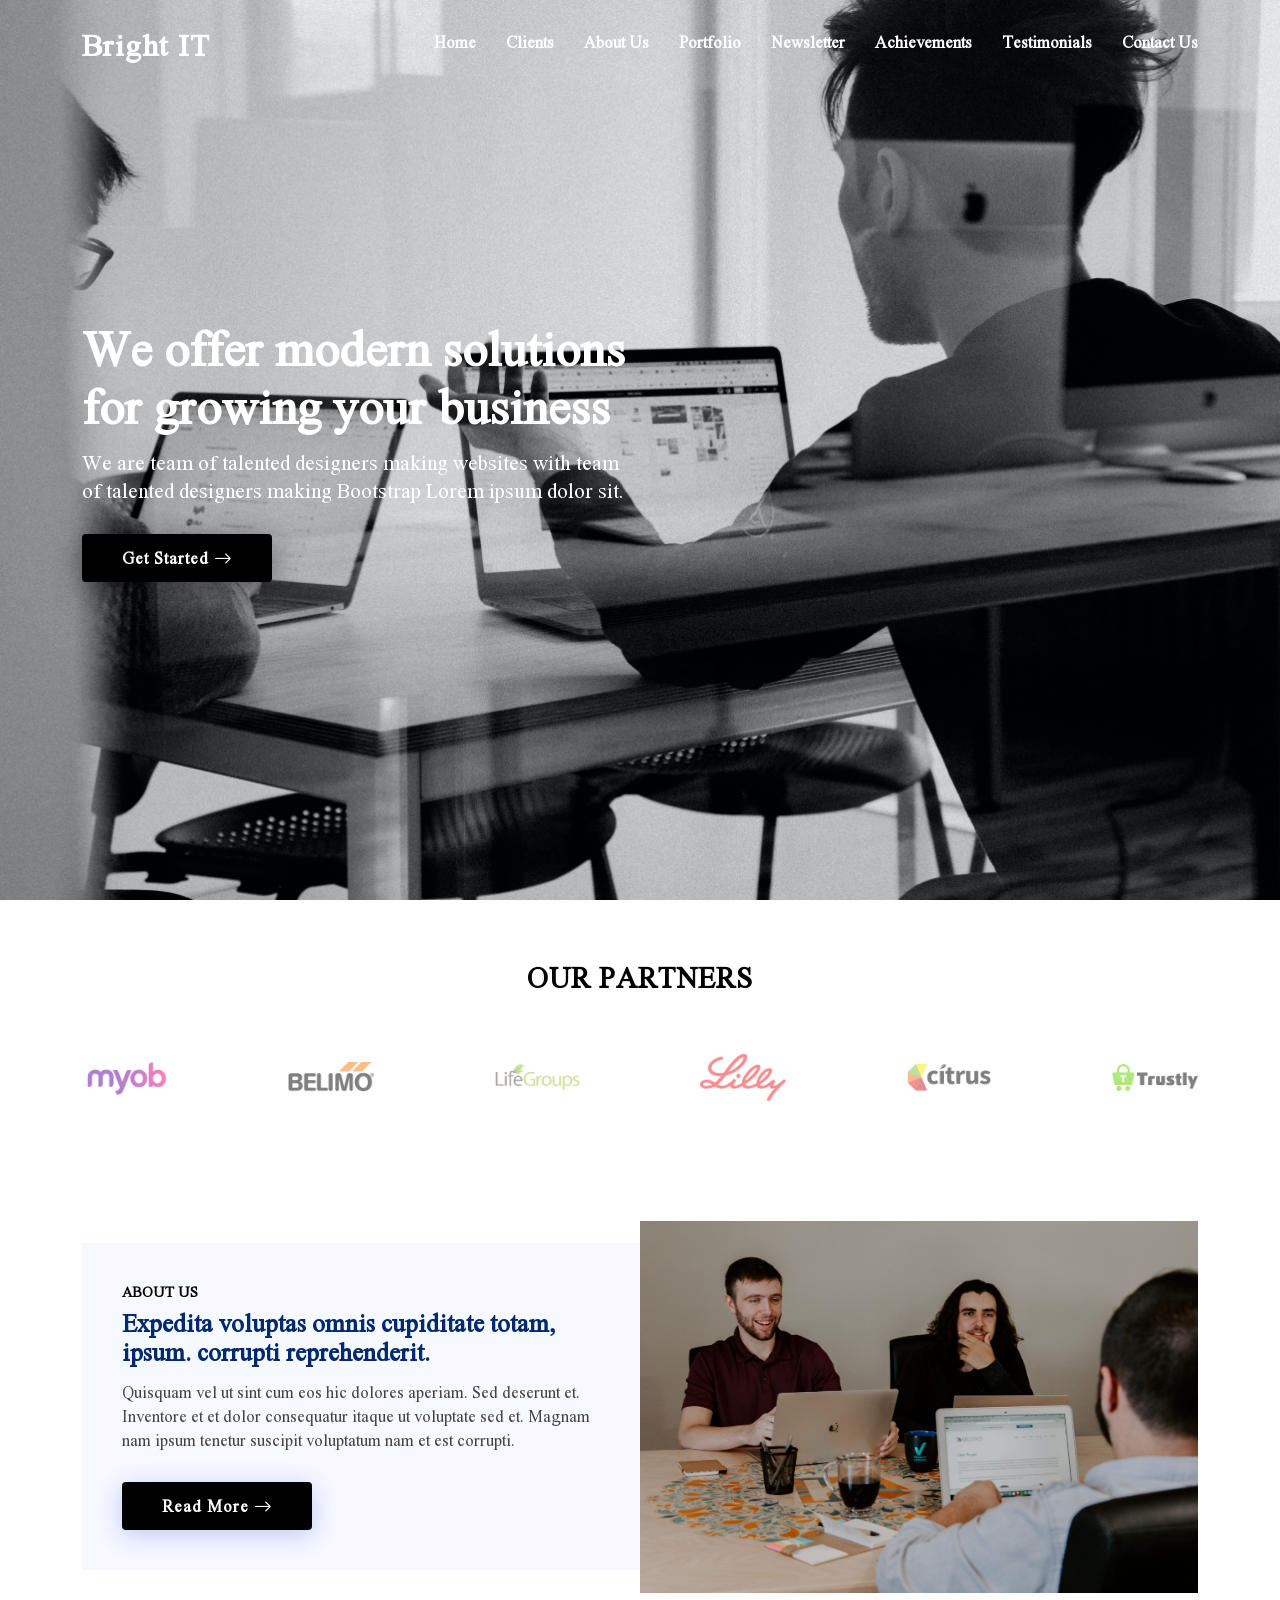
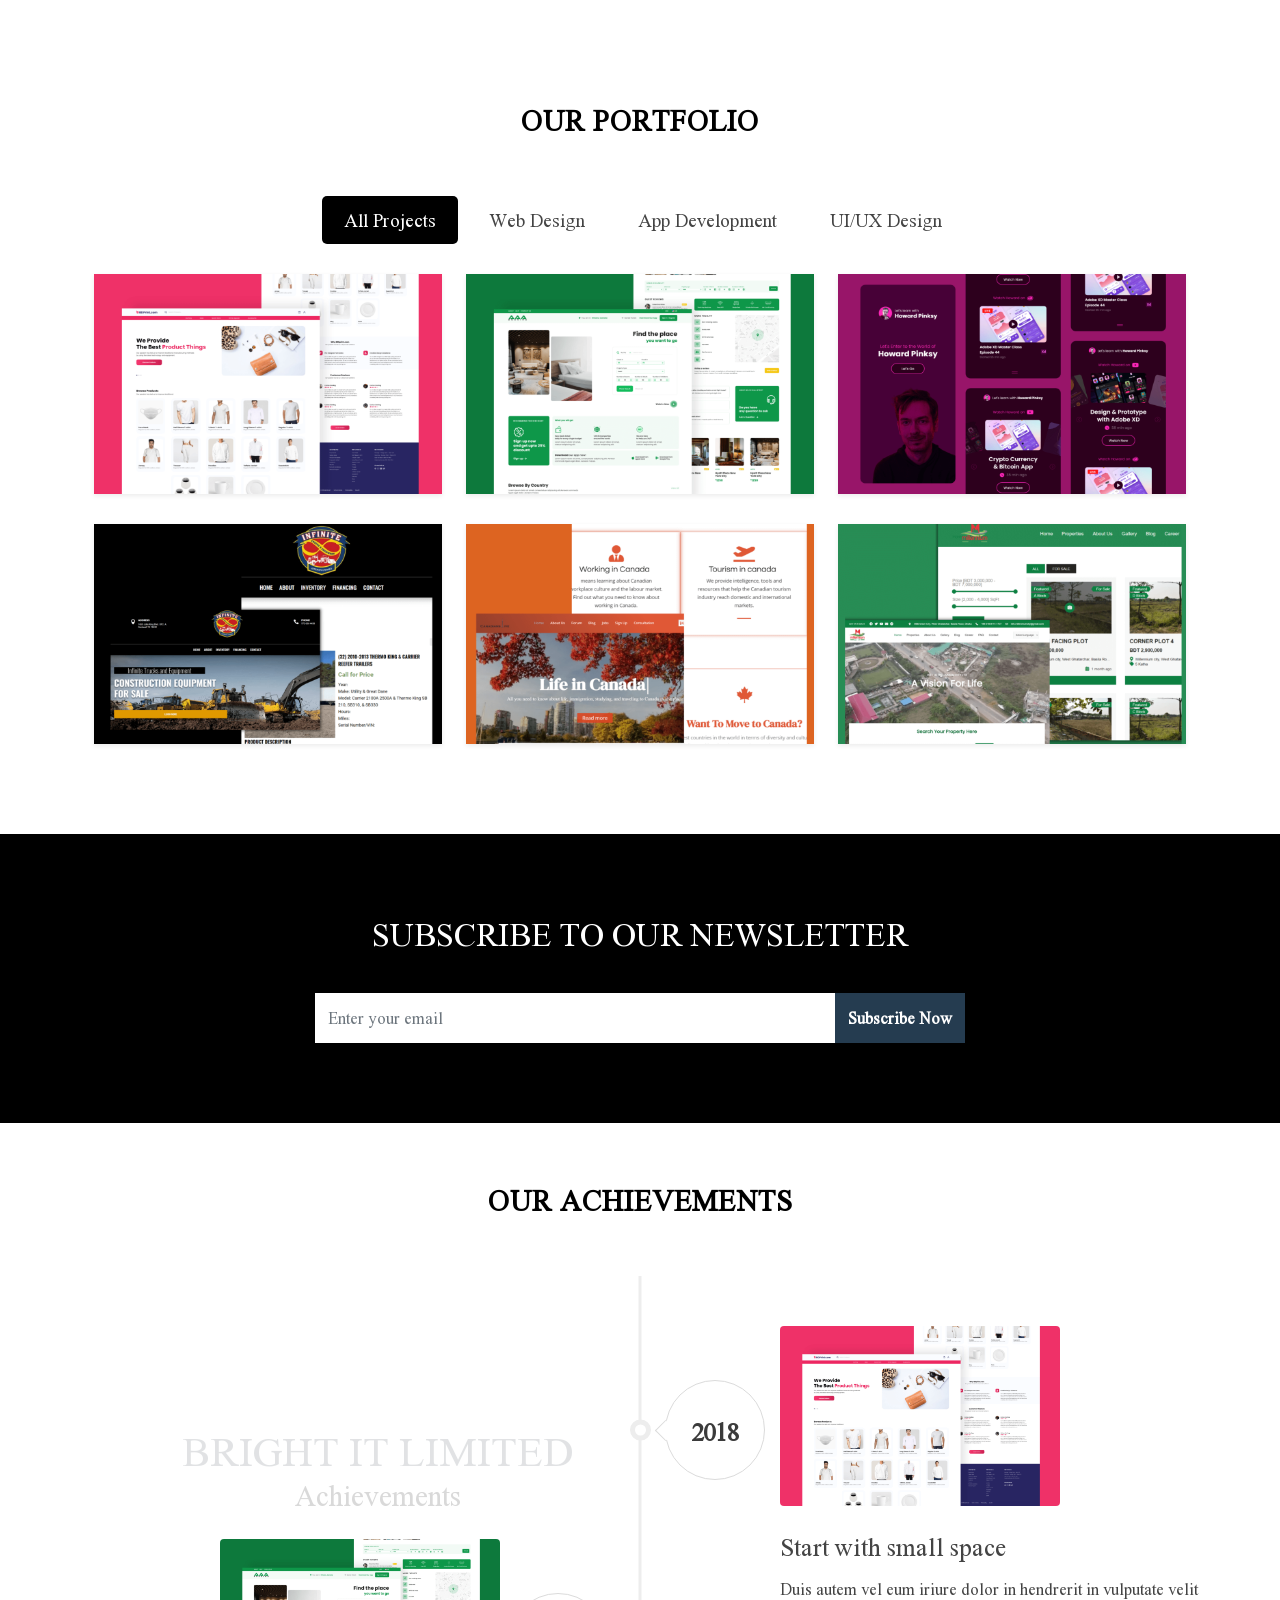
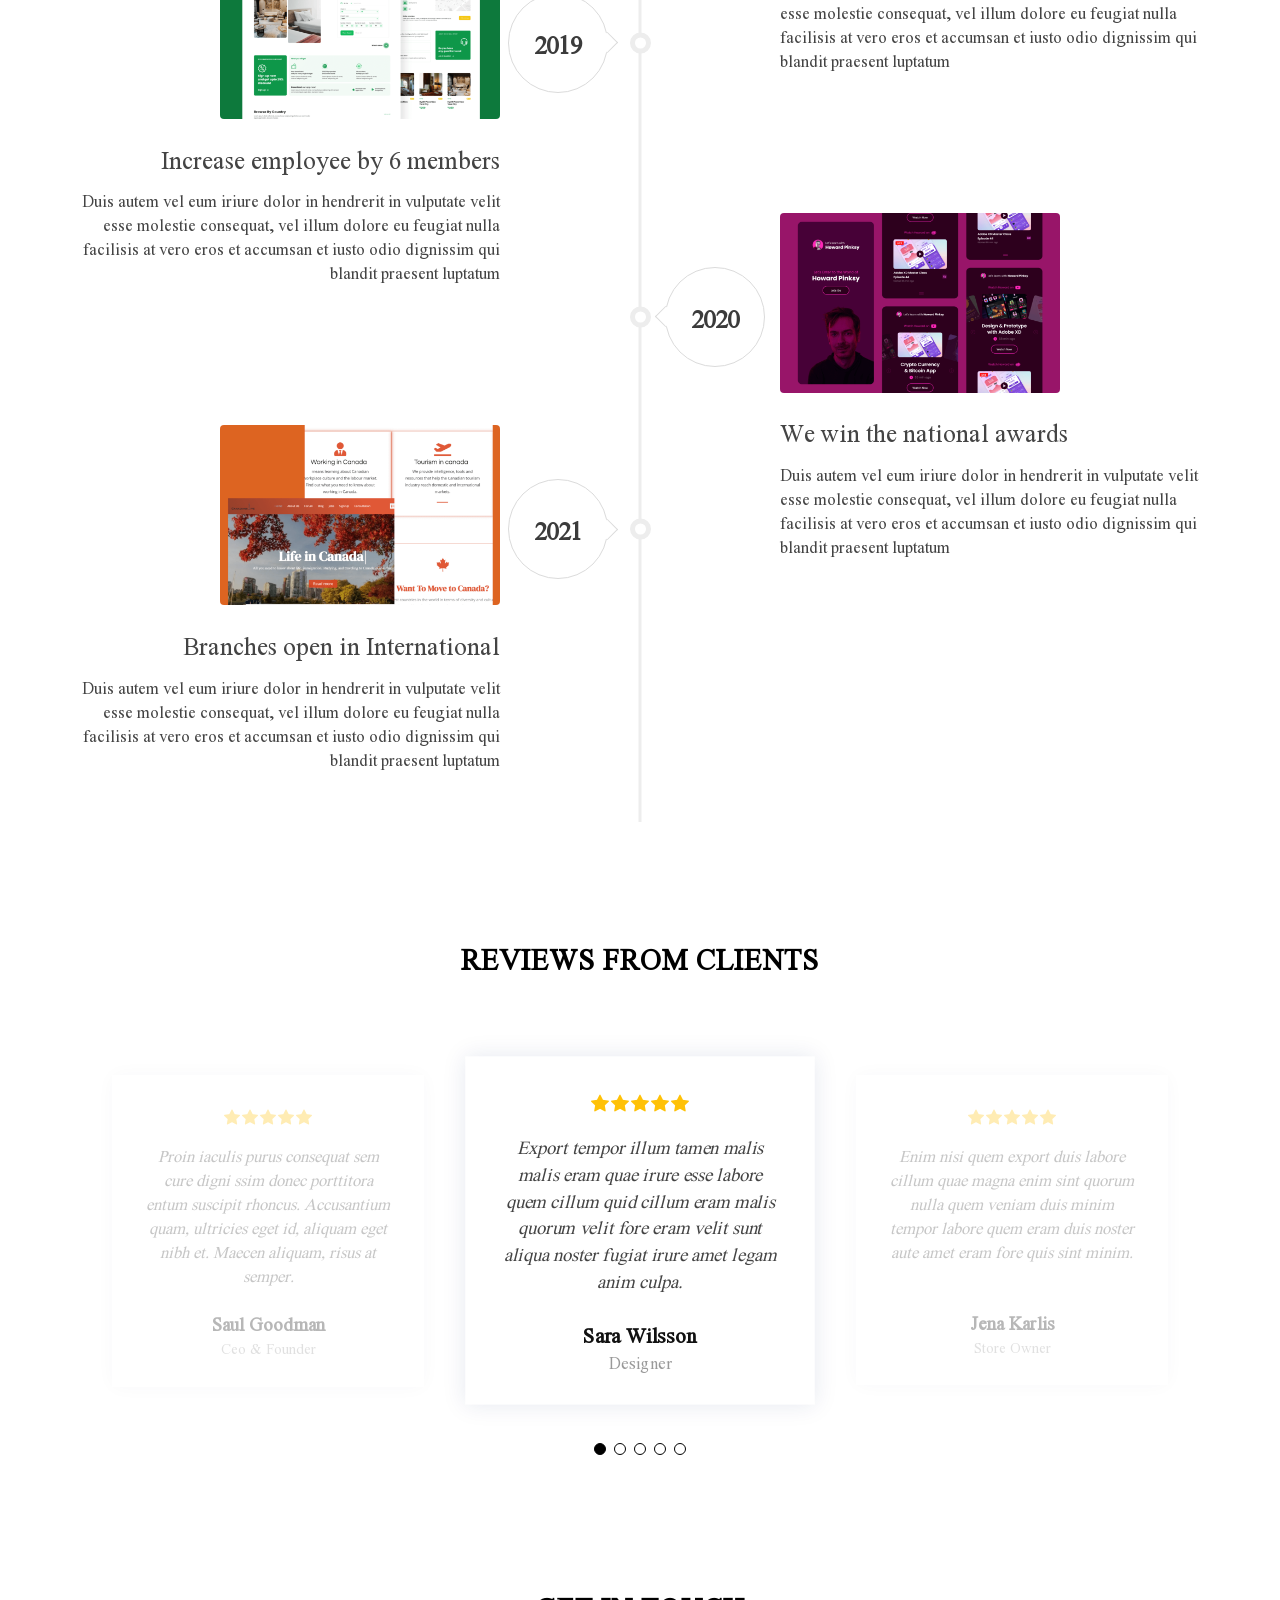
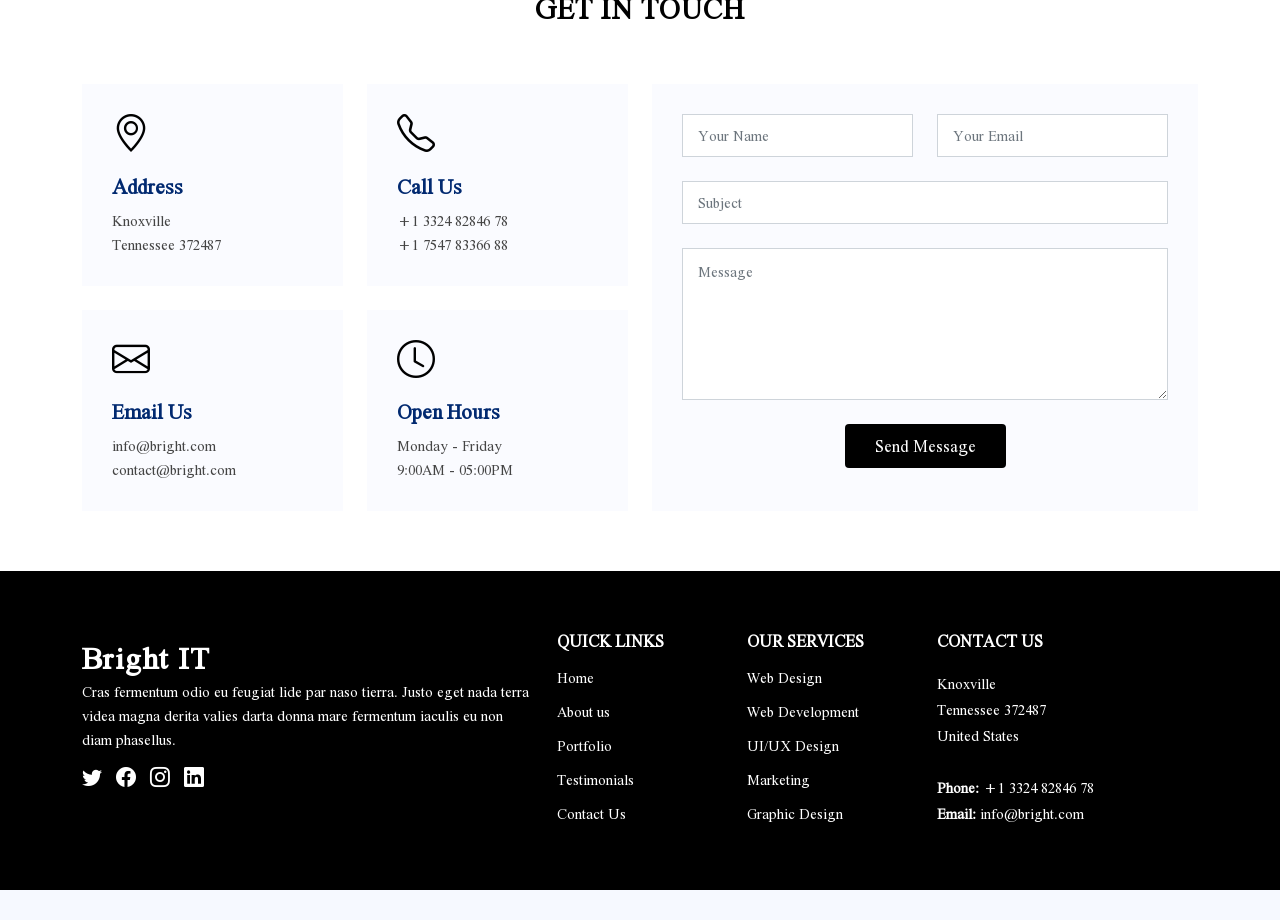
==== commit a1c5e1a1: "commit" ====
--- a/index.html
+++ b/index.html
@@ -110,7 +110,7 @@
                     <div class="col-lg-6 d-flex flex-column justify-content-center">
                         <div class="content">
                             <h3>About Us</h3>
-                            <h2>Expedita voluptas omnis cupiditate totam Lorem, ipsum.
+                            <h2>Expedita voluptas omnis cupiditate totam, ipsum.
                                 corrupti reprehenderit.</h2>
                             <p>
                                 Quisquam vel ut sint cum eos hic dolores aperiam. Sed deserunt et. Inventore et et dolor
@@ -166,7 +166,7 @@
                                 <div class="portfolio-thumb in">
                                     <a href="#" class="main-link">
                                         <img class="img-responsive img-center"
-                                            src="./assets/img/portfolio/portfolio9.png" alt="">
+                                            src="./assets/img/portfolio/portfolio9.png" alt="bright-it">
                                         <h2 class="project-title">Billing</h2>
                                         <span class="overlay-mask"></span>
                                     </a>
@@ -180,7 +180,7 @@
                                 <div class="portfolio-thumb in">
                                     <a href="#" class="main-link">
                                         <img class="img-responsive img-center"
-                                            src="./assets/img/portfolio/portfolio8.png" alt="">
+                                            src="./assets/img/portfolio/portfolio8.png" alt="bright-it">
                                         <h2 class="project-title">Augmented Tourist</h2>
                                         <span class="overlay-mask"></span>
                                     </a>
@@ -192,7 +192,7 @@
                                 <div class="portfolio-thumb in">
                                     <a href="#" class="main-link">
                                         <img class="img-responsive img-center"
-                                            src="./assets/img/portfolio/portfolio7.png" alt="">
+                                            src="./assets/img/portfolio/portfolio7.png" alt="bright-it">
                                         <h2 class="project-title">Get Colored</h2>
                                         <span class="overlay-mask"></span>
                                     </a>
@@ -205,7 +205,7 @@
                                 <div class="portfolio-thumb in">
                                     <a href="#" class="main-link">
                                         <img class="img-responsive img-center"
-                                            src="./assets/img/portfolio/portfolio6.png" alt="">
+                                            src="./assets/img/portfolio/portfolio6.png" alt="bright-it">
                                         <h2 class="project-title">Holiday Selector</h2>
                                         <span class="overlay-mask"></span>
                                     </a>
@@ -219,7 +219,7 @@
                                 <div class="portfolio-thumb in">
                                     <a href="#" class="main-link">
                                         <img class="img-responsive img-center"
-                                            src="./assets/img/portfolio/portfolio5.png" alt="">
+                                            src="./assets/img/portfolio/portfolio5.png" alt="bright-it">
                                         <h2 class="project-title">Scavenger Hunt</h2>
                                         <span class="overlay-mask"></span>
                                     </a>
@@ -233,7 +233,7 @@
                                 <div class="portfolio-thumb in">
                                     <a href="#" class="main-link">
                                         <img class="img-responsive img-center"
-                                            src="./assets/img/portfolio/portfolio4.png" alt="">
+                                            src="./assets/img/portfolio/portfolio4.png" alt="bright-it">
                                         <h2 class="project-title">Sonor</h2>
                                         <span class="overlay-mask"></span>
                                     </a>
